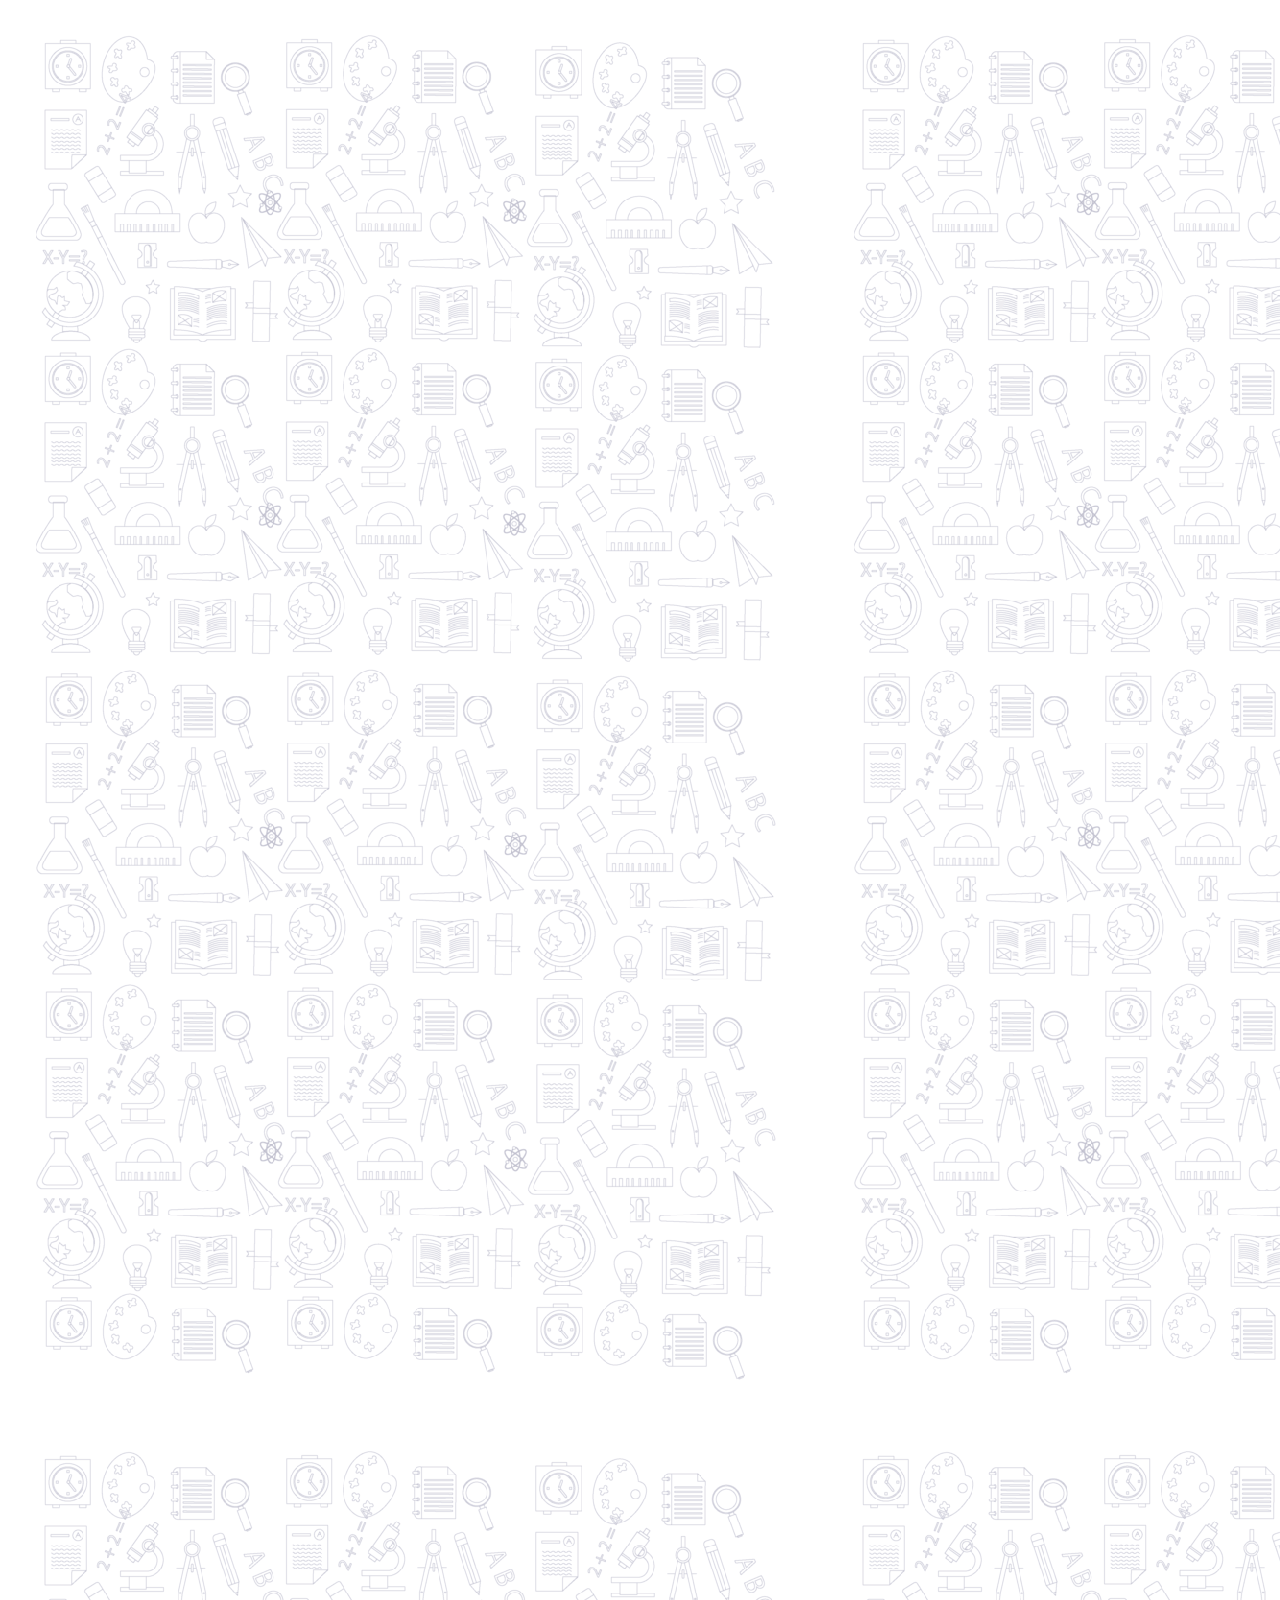
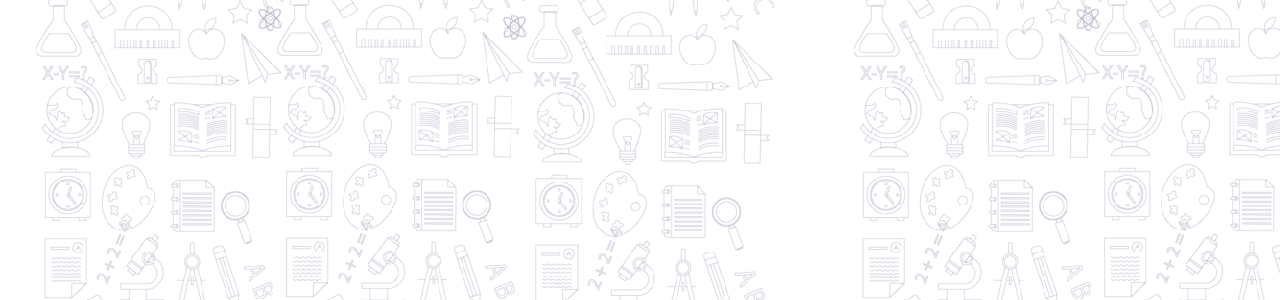
==== about.html @ bd2f70b5 "Initial commit." ====
<!DOCTYPE html>
<html>
  <head>
    <meta charset="utf-8">
    
    <meta name="apple-mobile-web-app-capable" content="yes" />
    <meta name="viewport" content="width=device-width, initial-scale=1, maximum-scale=1.0, user-scalable=no">
    <meta name="format-detection" content="telephone=no" />
           
        <link rel="shortcut icon" href="favicon.ico"/> 
            <link href="css/bootstrap.min.css" rel="stylesheet" type="text/css"/>
            <link href="css/font.css" rel="stylesheet" /> 
            <link rel="stylesheet" href="http://maxcdn.bootstrapcdn.com/font-awesome/4.3.0/css/font-awesome.min.css"> 
            <link href="css/animsition.min.css" rel="stylesheet"/>
	        <link href="css/magnific-popup.css" rel="stylesheet"/>         
            <link href="css/style.css" rel="stylesheet" type="text/css"/>     
      <title>Lions Club School</title>
  </head>
<body class="animsition" style="background-image: url('LIONSCHOOLWEBSITE.png')">
	<header>
	  <div class="container">
		  <div class="logo">
			 <a href="index.html">
				<img id='logo' src="LIONS-SHCOOL-LOGO.png" style="width:200px"/>
			 </a>
		  </div>
		  <div class="nav-menu-icon">
		     <a href="#"><i></i></a>
		  </div>
		  <nav class="menu">
		    <ul class="menu-ul">
				<li><a href="#">Home<!-- <span class="fa fa-angle-down"></span> --></a>
	                <!-- <ul class="dropmenu">
                        <li><a href="index.html" class="animsition-link">ShowCase</a></li>
                        <li><a href="index_slider.html" class="animsition-link">Slider</a></li>
                        <li><a href="index_video.html" class="animsition-link">Video</a></li> 
                        <li><a href="index_scroll.html" class="animsition-link">Ultra Minimal</a></li>
                        <li><a href="index_onepage.html" class="animsition-link">OnePage</a></li>	
	                </ul> -->
	            </li>
	            <li><a href="about.html">ABOUT US<!-- <span class="fa fa-angle-down"></span> --></a>
				    <!-- <ul class="dropmenu">
				    	<li><a href="shop_left_filter.html" class="animsition-link">List</a></li>
				    	<li><a href="shop_detail.html" class="animsition-link">details</a></li>
				    </ul> -->
				</li>
				<li><a href="events.html">CAMPUS<!-- <span class="fa fa-angle-down"></span> --></a>
				    <!-- <ul class="dropmenu">
				    	<li><a href="#" class="submenu">boxed with gutter<span class="fa fa-angle-down"></span></a>
				    	    <ul>
				    	    	<li><a href="portfolio_mas_gutter_col2.html" class="animsition-link">2 columns</a></li>
				    	    	<li><a href="portfolio_mas_gutter_col3.html" class="animsition-link">3 columns</a></li>
				    	    	<li><a href="portfolio_mas_gutter_col4.html" class="animsition-link">4 columns</a></li>
				    	    	<li><a href="portfolio_filter.html" class="animsition-link">filter</a></li>
				    	    </ul>
				    	</li>
				    	<li><a href="#" class="submenu">boxed without gutter<span class="fa fa-angle-down"></span></a>
				    	    <ul>
				    	    	<li><a href="portfolio_mas_nogutter_col2.html" class="animsition-link">2 columns</a></li>
				    	    	<li><a href="portfolio_mas_nogutter_col3.html" class="animsition-link">3 columns</a></li>
				    	    	<li><a href="portfolio_mas_nogutter_col4.html" class="animsition-link">4 columns</a></li>
				    	    </ul>
				    	</li>
				    	<li><a href="#" class="submenu">detail<span class="fa fa-angle-down"></span></a>
				    	    <ul>
				    	    	<li><a href="portfolio_detail2.html" class="animsition-link">Detail 1</a></li>
				    	    	<li><a href="portfolio_detail3.html" class="animsition-link">Detail 2</a></li>
				    	    	<li><a href="portfolio_detail4.html" class="animsition-link">Detail 3</a></li>
				    	    </ul>
				    	</li>
				    </ul> -->
				</li>
				<li><a href="gallery.html">GALLERY<!-- <span class="fa fa-angle-down"></span> --></a>
	                <!-- <ul class="dropmenu">
                        <li><a href="about2.html" class="animsition-link">About Us</a></li>
                        <li><a href="faq3.html" class="animsition-link">FAQ</a></li>
                        <li><a href="team_2.html" class="animsition-link">Team</a></li> 
                        <li><a href="price.html" class="animsition-link">Price</a></li>
                        <li><a href="contact.html" class="animsition-link">Contact Us</a></li>	
	                </ul> -->
	            </li>
	            <li><a href="contact.html">CONTACT US<!-- <span class="fa fa-angle-down"></span> --></a>
				    <!-- <ul class="dropmenu">
				    	<li><a href="blog_boxed_masonry_3cols.html" class="animsition-link">List</a></li>
				    	<li><a href="blog_detail.html" class="animsition-link">Details</a></li>
				    </ul> -->
				</li>
		    </ul>
		  </nav> 
		</div>   
	</header>
   
    <div class="main-wrapp start-line time-line"> 
       <div class="container">
           <div class="padd-80">
				<div class="row">
					 <div class="col-md-12">
					   <div class="second-heading">
						<div class="about-leyer-title"></div>
							<div class="clip">
								<!-- <div class="bg bg-bg-chrome" style="background-image:url(img/about_image_2.jpg)"> -->
								<div class="bg bg-bg-chrome">
								</div>
							</div>
							<div class="vertical-align">
								<div class="second-heading-txt">
								   <h2 class="about-h2-title">ABOUT</h2>
									 <div class="separ"></div>
								</div> 
							</div>
					   </div> 
					 </div>  
				</div>
           </div>
       	   <div class="padd-80">
        	  <div class="row">
        		<div class="col-md-4 col-sm-12">
       		      <div class="about-item">
        		    <h4 class="about-h4">Heading 1</h4>
        		      <p>We are NRGthemes and we build awesome WordPress Themes. We provide professionally designed themes to help your WordPress powered site standout in the crowd.</p>
                  </div>
        		</div>
        		<div class="col-md-4 col-sm-12">
       		     <div class="about-item">
        		   <h4 class="about-h4">WHAT WE DO</h4>
        			 <p>Lorem ipsum dolor sit amet, consectetur adipisicing elit. Possimus quibusdam eius, asperiores tenetur sit iure reprehenderit, similique hic in quaerat sint!</p>
				 </div>
        		</div>
        		<div class="col-md-4 col-sm-12">
       		       <div class="skill">
        		      <div class="skill-block">
						  <span>Creativity</span>
							<div class="skill-line">
								<div data-width-pb="65%"><h5 class="timer" data-to="95" data-speed="2000">0</h5></div>
							</div>
					  </div>
					  <div class="skill-block">
						  <span>skill 2</span>
							<div class="skill-line">
								<div data-width-pb="80%"><h5 class="timer" data-to="100" data-speed="2000">0</h5></div>
							</div>
					  </div>
					  <div class="skill-block">
						  <span>Skill Development</span>
							<div class="skill-line">
								<div data-width-pb="74%"><h5 class="timer" data-to="95" data-speed="2000">0</h5></div>
							</div>
					  </div>
					  <div class="skill-block">
						  <span>skill 4</span>
							<div class="skill-line">
								<div data-width-pb="85%"><h5 class="timer" data-to="95" data-speed="2000">0</h5></div>
							</div>
					  </div>
					</div>   
				 </div>
        	 </div>
		   </div>	
   
           <div class="padd-80">
             <div class="row">
            	<div class="col-md-12">
            		<div class="subtitle">
						<h3 class="about-h3">OUR TEAM</h3>
						  <p>Libero dolorem ad, sint mollitia delectus. Ipsa ad eum nisi!</p>
					</div>
            	</div>
             </div>
             <div class="row">
            	<div class="col-lg-4 col-lg-offset-0 col-md-4 col-md-offset-0 col-sm-6 col-sm-offset-3 col-xs-12">
            		<div class="team-block">
            			<img src="img/team_1.jpg" alt="">
            			  <div class="later-team">
            			  	 <h4 class="about-h4">Person</h4>
            			  	   <h6 class="about-h6">CEO - Webdesign</h6>
           			  	        <div class="hiden-text">
            			  	      <p>Lorem ipsum dolor sit amet, consectetur adipisicing elit. Ducimus accusantium, temporibus distinctio commodi harum</p>   
									 <div class="team-share">
										<a href="#" class="fa fa-facebook"></a>
										<a href="#" class="fa fa-twitter"></a>
										<a href="#" class="fa fa-pinterest"></a>
									 </div>
           			            </div>
            			  </div>
            		</div>
            	</div>
            	<div class="col-lg-4 col-lg-offset-0 col-md-4 col-md-offset-0 col-sm-6 col-sm-offset-3 col-xs-12">
            		<div class="team-block">
            			<img src="img/team_2.jpg" alt="">
            			  <div class="later-team">
            			  	 <h4 class="about-h4">Person</h4>
            			  	   <h6 class="about-h6">CEO - Webdesign</h6>
           			  	         <div class="hiden-text">
            			  	       <p>Lorem ipsum dolor sit amet, consectetur adipisicing elit. Ducimus accusantium, temporibus distinctio commodi harum</p>   
									 <div class="team-share">
										<a href="#" class="fa fa-facebook"></a>
										<a href="#" class="fa fa-twitter"></a>
										<a href="#" class="fa fa-pinterest"></a>
									 </div>
							      </div>
            			  </div>
            		</div>
            	</div>
            	<div class="col-lg-4 col-lg-offset-0 col-md-4 col-md-offset-0 col-sm-6 col-sm-offset-3 col-xs-12">
            		<div class="team-block">
            			<img src="img/team_3.jpg" alt="">
            			  <div class="later-team">
            			  	 <h4 class="about-h4">Person/h4>
            			  	   <h6 class="about-h6">CEO - Webdesign</h6>
           			  	        <div class="hiden-text">
            			  	     <p>Lorem ipsum dolor sit amet, consectetur adipisicing elit. Ducimus accusantium, temporibus distinctio commodi harum</p>   
									 <div class="team-share">
										<a href="#" class="fa fa-facebook"></a>
										<a href="#" class="fa fa-twitter"></a>
										<a href="#" class="fa fa-pinterest"></a>
									 </div>
							     </div>
            			  </div>
            		</div>
            	</div>
             </div>
		   </div>
            
           <div class="padd-80">  
              <div class="row">
            	<div class="col-md-12">
            		<div class="subtitle">
						<h3 class="about-h3">OUR SERVICES</h3>
						  <p>Consectetur adipisicing elit. Autem asperiores rerum alias.</p>
					</div>
            	</div>
              </div>
              <div class="row">
            	<div class="col-md-3 col-sm-6 col-xs-12">
            		<div class="servis-block">
            			<img src="img/serv_icon_1.png" alt="">
            			  <h4 class="about-h4">Highlevel CL Tutoring</h4>
            			    <p>Expedita nam natus non dolorem repellendus accusantium similique fugiat earum</p>
            		</div>
            	</div>
            	<div class="col-md-3 col-sm-6 col-xs-12">
            		<div class="servis-block">
            			<img src="img/serv_icon_2.png" alt="">
            			  <h4 class="about-h4">using Advanced Technology</h4>
            			    <p>Expedita nam natus non dolorem repellendus accusantium similique fugiat earum</p>
            		</div>
            	</div>
            	<div class="col-md-3 col-sm-6 col-xs-12">
            		<div class="servis-block">
            			<img src="img/serv_icon_3.png" alt="">
            			  <h4 class="about-h4">Digital Education</h4>
            			    <p>Expedita nam natus non dolorem repellendus accusantium similique fugiat earum</p>
            		</div>
            	</div>
            	<div class="col-md-3 col-sm-6 col-xs-12">
            		<div class="servis-block">
            			<img src="img/serv_icon_4.png" alt="">
            			  <h4 class="about-h4">One Step Away For Service</h4>
            			    <p>Expedita nam natus non dolorem repellendus accusantium similique fugiat earum</p>
            		</div>
            	</div>
              </div>
		   </div>   

       </div> 
	</div>       
	        
	<footer class="footer-about">
		<div class="copyright">
			<span>&copy; 2018 <b>Lions Club School - Raichur</b> All right reserved.<br>
				Developed and maintained by <a href="http://www.marronleaf.com/">Marronleaf</a></span>
		</div>	
	</footer>
    
<script src="js/jquery-2.1.3.min.js"></script>
<script src="js/bootstrap.min.js"></script>
<script src="js/isotope.pkgd.min.js"></script>
<script src="js/jquery.countTo.js"></script>
<script src="js/jquery.animsition.min.js"></script>
<script src="js/jquery.magnific-popup.min.js"></script>
<script src="js/idangerous.swiper.min.js"></script>
<script src="js/all.js"></script>
</body>
</html>
---- css/font.css ----
@font-face {
	font-family: 'et-line';
	src:url('../font/et-line.eot');
	src:url('../font/et-line.eot?#iefix') format('embedded-opentype'),
		url('../font/et-line.woff') format('woff'),
		url('../font/et-line.ttf') format('truetype'),
		url('../font/et-line.svg#et-line') format('svg');
	font-weight: normal;
	font-style: normal;
}

/* Use the following CSS code if you want to use data attributes for inserting your icons */
[data-icon]:before {
	font-family: 'et-line';
	content: attr(data-icon);
	speak: none;
	font-weight: normal;
	font-variant: normal;
	text-transform: none;
	line-height: 1;
	-webkit-font-smoothing: antialiased;
	-moz-osx-font-smoothing: grayscale;
	display:inline-block;
}

/* Use the following CSS code if you want to have a class per icon */
/*
Instead of a list of all class selectors,
you can use the generic selector below, but it's slower:
[class*="icon-"] {
*/
.icon-mobile, .icon-laptop, .icon-desktop, .icon-tablet, .icon-phone, .icon-document, .icon-documents, .icon-search, .icon-clipboard, .icon-newspaper, .icon-notebook, .icon-book-open, .icon-browser, .icon-calendar, .icon-presentation, .icon-picture, .icon-pictures, .icon-video, .icon-camera, .icon-printer, .icon-toolbox, .icon-briefcase, .icon-wallet, .icon-gift, .icon-bargraph, .icon-grid, .icon-expand, .icon-focus, .icon-edit, .icon-adjustments, .icon-ribbon, .icon-hourglass, .icon-lock, .icon-megaphone, .icon-shield, .icon-trophy, .icon-flag, .icon-map, .icon-puzzle, .icon-basket, .icon-envelope, .icon-streetsign, .icon-telescope, .icon-gears, .icon-key, .icon-paperclip, .icon-attachment, .icon-pricetags, .icon-lightbulb, .icon-layers, .icon-pencil, .icon-tools, .icon-tools-2, .icon-scissors, .icon-paintbrush, .icon-magnifying-glass, .icon-circle-compass, .icon-linegraph, .icon-mic, .icon-strategy, .icon-beaker, .icon-caution, .icon-recycle, .icon-anchor, .icon-profile-male, .icon-profile-female, .icon-bike, .icon-wine, .icon-hotairballoon, .icon-globe, .icon-genius, .icon-map-pin, .icon-dial, .icon-chat, .icon-heart, .icon-cloud, .icon-upload, .icon-download, .icon-target, .icon-hazardous, .icon-piechart, .icon-speedometer, .icon-global, .icon-compass, .icon-lifesaver, .icon-clock, .icon-aperture, .icon-quote, .icon-scope, .icon-alarmclock, .icon-refresh, .icon-happy, .icon-sad, .icon-facebook, .icon-twitter, .icon-googleplus, .icon-rss, .icon-tumblr, .icon-linkedin, .icon-dribbble {
	font-family: 'et-line';
	speak: none;
	font-style: normal;
	font-weight: normal;
	font-variant: normal;
	text-transform: none;
	line-height: 1;
	-webkit-font-smoothing: antialiased;
	-moz-osx-font-smoothing: grayscale;
	display:inline-block;
}
.icon-mobile:before {
	content: "\e000";
}
.icon-laptop:before {
	content: "\e001";
}
.icon-desktop:before {
	content: "\e002";
}
.icon-tablet:before {
	content: "\e003";
}
.icon-phone:before {
	content: "\e004";
}
.icon-document:before {
	content: "\e005";
}
.icon-documents:before {
	content: "\e006";
}
.icon-search:before {
	content: "\e007";
}
.icon-clipboard:before {
	content: "\e008";
}
.icon-newspaper:before {
	content: "\e009";
}
.icon-notebook:before {
	content: "\e00a";
}
.icon-book-open:before {
	content: "\e00b";
}
.icon-browser:before {
	content: "\e00c";
}
.icon-calendar:before {
	content: "\e00d";
}
.icon-presentation:before {
	content: "\e00e";
}
.icon-picture:before {
	content: "\e00f";
}
.icon-pictures:before {
	content: "\e010";
}
.icon-video:before {
	content: "\e011";
}
.icon-camera:before {
	content: "\e012";
}
.icon-printer:before {
	content: "\e013";
}
.icon-toolbox:before {
	content: "\e014";
}
.icon-briefcase:before {
	content: "\e015";
}
.icon-wallet:before {
	content: "\e016";
}
.icon-gift:before {
	content: "\e017";
}
.icon-bargraph:before {
	content: "\e018";
}
.icon-grid:before {
	content: "\e019";
}
.icon-expand:before {
	content: "\e01a";
}
.icon-focus:before {
	content: "\e01b";
}
.icon-edit:before {
	content: "\e01c";
}
.icon-adjustments:before {
	content: "\e01d";
}
.icon-ribbon:before {
	content: "\e01e";
}
.icon-hourglass:before {
	content: "\e01f";
}
.icon-lock:before {
	content: "\e020";
}
.icon-megaphone:before {
	content: "\e021";
}
.icon-shield:before {
	content: "\e022";
}
.icon-trophy:before {
	content: "\e023";
}
.icon-flag:before {
	content: "\e024";
}
.icon-map:before {
	content: "\e025";
}
.icon-puzzle:before {
	content: "\e026";
}
.icon-basket:before {
	content: "\e027";
}
.icon-envelope:before {
	content: "\e028";
}
.icon-streetsign:before {
	content: "\e029";
}
.icon-telescope:before {
	content: "\e02a";
}
.icon-gears:before {
	content: "\e02b";
}
.icon-key:before {
	content: "\e02c";
}
.icon-paperclip:before {
	content: "\e02d";
}
.icon-attachment:before {
	content: "\e02e";
}
.icon-pricetags:before {
	content: "\e02f";
}
.icon-lightbulb:before {
	content: "\e030";
}
.icon-layers:before {
	content: "\e031";
}
.icon-pencil:before {
	content: "\e032";
}
.icon-tools:before {
	content: "\e033";
}
.icon-tools-2:before {
	content: "\e034";
}
.icon-scissors:before {
	content: "\e035";
}
.icon-paintbrush:before {
	content: "\e036";
}
.icon-magnifying-glass:before {
	content: "\e037";
}
.icon-circle-compass:before {
	content: "\e038";
}
.icon-linegraph:before {
	content: "\e039";
}
.icon-mic:before {
	content: "\e03a";
}
.icon-strategy:before {
	content: "\e03b";
}
.icon-beaker:before {
	content: "\e03c";
}
.icon-caution:before {
	content: "\e03d";
}
.icon-recycle:before {
	content: "\e03e";
}
.icon-anchor:before {
	content: "\e03f";
}
.icon-profile-male:before {
	content: "\e040";
}
.icon-profile-female:before {
	content: "\e041";
}
.icon-bike:before {
	content: "\e042";
}
.icon-wine:before {
	content: "\e043";
}
.icon-hotairballoon:before {
	content: "\e044";
}
.icon-globe:before {
	content: "\e045";
}
.icon-genius:before {
	content: "\e046";
}
.icon-map-pin:before {
	content: "\e047";
}
.icon-dial:before {
	content: "\e048";
}
.icon-chat:before {
	content: "\e049";
}
.icon-heart:before {
	content: "\e04a";
}
.icon-cloud:before {
	content: "\e04b";
}
.icon-upload:before {
	content: "\e04c";
}
.icon-download:before {
	content: "\e04d";
}
.icon-target:before {
	content: "\e04e";
}
.icon-hazardous:before {
	content: "\e04f";
}
.icon-piechart:before {
	content: "\e050";
}
.icon-speedometer:before {
	content: "\e051";
}
.icon-global:before {
	content: "\e052";
}
.icon-compass:before {
	content: "\e053";
}
.icon-lifesaver:before {
	content: "\e054";
}
.icon-clock:before {
	content: "\e055";
}
.icon-aperture:before {
	content: "\e056";
}
.icon-quote:before {
	content: "\e057";
}
.icon-scope:before {
	content: "\e058";
}
.icon-alarmclock:before {
	content: "\e059";
}
.icon-refresh:before {
	content: "\e05a";
}
.icon-happy:before {
	content: "\e05b";
}
.icon-sad:before {
	content: "\e05c";
}
.icon-facebook:before {
	content: "\e05d";
}
.icon-twitter:before {
	content: "\e05e";
}
.icon-googleplus:before {
	content: "\e05f";
}
.icon-rss:before {
	content: "\e060";
}
.icon-tumblr:before {
	content: "\e061";
}
.icon-linkedin:before {
	content: "\e062";
}
.icon-dribbble:before {
	content: "\e063";
}
---- css/style.css ----
/*STYLE.CSS*/
/*-------------------------------------------------------------------------------------------------------------------------------*/
/*This is main CSS file that contains custom style rules used in this template*/
/*-------------------------------------------------------------------------------------------------------------------------------*/
/* Template Name: Acerola.*/
/* Version: 1.0 Initial Release*/
/* Build Date: 10-07-2015*/
/* Author: Unbranded.*/
/* Website: http://moonart.net.ua/
/* Copyright: (C) 2015 */
/*-------------------------------------------------------------------------------------------------------------------------------*/
/*--------------------------------------------------------*/
/* TABLE OF CONTENTS: */
/*--------------------------------------------------------*/
/* 01 - LAYOUT INITIALIZATION & COLOR PRESETS */
/* 02 - HOME */
/* 03 - ABOUT */
/* 04 - BLOG */
/* 05 - SHOP */
/* 06 - ELEMENTS */
/* 07 - SHOP DETAIL */
/* 08 - PORTFOLIO */
/* 09 - PORTFOLIO DETAIL */
/*-------------------------------------------------------------------------------------------------------------------------------*/

/*-------------------------------------------------------------------------------------------------------------------------------*/
/* 01 - LAYOUT INITIALIZATION & COLOR PRESETS */
/*-------------------------------------------------------------------------------------------------------------------------------*/

@import url(http://fonts.googleapis.com/css?family=Roboto+Slab:400,100,300,700);

/* Custom Fonts */

@font-face {
  font-family: 'WeblySleekSL';
  src: url('../font/WeblySleek_UI/weblysleekuisl.ttf') format('truetype'); /* Chrome 4+, Firefox 3.5, Opera 10+, Safari 3—5 */
} 

@font-face {
  font-family: 'WeblySleekSB';
  src: url('../font/WeblySleek_UI/weblysleekuisb.ttf') format('truetype'); /* Chrome 4+, Firefox 3.5, Opera 10+, Safari 3—5 */
}  

@font-face {
  font-family: 'Century';
  src: url('../font/CENTURY.TTF') format('truetype'); /* Chrome 4+, Firefox 3.5, Opera 10+, Safari 3—5 */
}  
 

body {margin:0px; padding:0px; font-size:100%; height:100%; width:100%; font-family: 'Roboto Slab', serif; color:#222; background-color: #fff; font-weight: 300; font-style: normal; backface-visibility: hidden;}
a {text-decoration:none; color: inherit; outline:none; transition: all 0.3s ease-in; -moz-transition: all 0.3s ease-in;-o-transition: all 0.3s ease-in;-webkit-transition: all 0.3s ease-in;-ms-transition: all 0.3s ease-in;}
a:hover {text-decoration: none;}
a img{border: 0px none;}
a:hover {outline: none;}
a:active {outline: none; text-decoration: none;}
a:focus {outline: none; outline-offset: 0px; text-decoration: none; color:inherit;}
.clear{clear:both; overflow:hidden; height:0px; font-size:0px;}
.clear_l{clear:both;}
ul {padding:0px; margin:0px; list-style:none;}
input:focus, select:focus, textarea:focus, button:focus{outline:none; box-shadow:none;}
::-webkit-input-placeholder {color:#999; opacity: 1;}
::-moz-placeholder          {color:#999; opacity: 1;}
:-moz-placeholder           {color:#999; opacity: 1;}
:-ms-input-placeholder      {color:#999; opacity: 1;}
h1, h2, h3, h4, h5, h6, p{margin:0px; padding:0px;}
article, section, footer, header, figure, aside, hgroup, nav{display:block;}
header,nav,article,footer,section,aside,figure,figcaption{display:block}
button {outline: none; border: none; box-shadow: none; background: none;}
input, textarea {-webkit-appearance: none; border-radius: 0px;}

/*------------------------------------------------------*/
/*----------------------BACKGROUND----------------------*/

.bg {position:absolute; left:0px; top:0px; width:100%; height:100%; overflow:hidden;}
.bg img{position:absolute; top: 0px; width: 100%; height: 100%;}
.bg video{position:absolute;}
.bg-bg {background-position: 50% 0px; background-repeat: no-repeat;-webkit-background-size: cover;-moz-background-size: cover; -o-background-size: cover; background-size: cover; }
.bg-bg-bag {background-attachment: scroll;background-origin: initial;background-clip: initial;background-size: cover;background-repeat:no-repeat;background-position:50% 0;position:relative;}
.bg-bg-chrome{background-position: 50% 50%; background-repeat: no-repeat; background-attachment: scroll; -webkit-background-size: cover;-moz-background-size: cover; -o-background-size: cover;-ms-background-size: cover; background-size: cover; position:fixed;}
.bg-bg-chrome.act{position: absolute;}
.clip{clip: rect(auto, auto, auto, auto); height: 100%; position: absolute; width: 100%;}

.full-width {position:relative; float:left; width:100%;}
.full-height {height:100vmin; position:relative; float:left; width: 100%;}
.vertical-center {-webkit-transform: translateY(-50%); -moz-transform: translateY(-50%); -o-transform: translateY(-50%); -ms-transform: translateY(-50%); transform: translateY(-50%); top: 50%;}
.vertical-align {-webkit-transform: translateY(-50%); -moz-transform: translateY(-50%); -o-transform: translateY(-50%); -ms-transform: translateY(-50%); transform: translateY(-50%); top:50%; position: absolute; width: 100%; left: 0px;}
.center_img {position: absolute;}
.swiper-container{margin:0 auto; height: 100%; width: 100%; position:relative;-webkit-backface-visibility:hidden;-moz-backface-visibility:hidden;-ms-backface-visibility:hidden;-o-backface-visibility:hidden;backface-visibility:hidden; overflow: hidden;}.swiper-wrapper{position:relative;width:100%; -webkit-transition-property:-webkit-transform,left,top;-webkit-transition-duration:0s;-webkit-transform:translate3d(0px,0,0);-webkit-transition-timing-function:ease;-moz-transition-property:-moz-transform,left,top;-moz-transition-duration:0s;-moz-transform:translate3d(0px,0,0);-moz-transition-timing-function:ease;-o-transition-property:-o-transform,left,top;-o-transition-duration:0s;-o-transform:translate3d(0px,0,0);-o-transition-timing-function:ease;-o-transform:translate(0px,0px);-ms-transition-property:-ms-transform,left,top;-ms-transition-duration:0s;-ms-transform:translate3d(0px,0,0);-ms-transition-timing-function:ease;transition-property:transform,left,top;transition-duration:0s;transform:translate3d(0px,0,0);transition-timing-function:ease;}.swiper-free-mode>.swiper-wrapper{-webkit-transition-timing-function:ease-out;-moz-transition-timing-function:ease-out;-ms-transition-timing-function:ease-out;-o-transition-timing-function:ease-out;transition-timing-function:ease-out;margin:0 auto;}.swiper-wp8-horizontal{-ms-touch-action:pan-y;}.swiper-wp8-vertical{-ms-touch-action:pan-x;}
.swiper-slide{position:relative; float: left;}

h1 {font-size: 48px; font-weight: 300; line-height: 50px; text-transform: uppercase; letter-spacing: 5px;}
h2 {font-size: 36px; line-height: 42px; font-weight: 400; text-transform: uppercase; letter-spacing: 5px;}
h3 {font-size: 20px; line-height: 28px; font-weight: 700; text-transform: uppercase;}
h4 { font-size: 18px; line-height: 22px; font-weight: 700; text-transform: uppercase;}
h5 {font-size: 14px; line-height: 22px; font-weight: 300; text-transform: uppercase;}
h6 {font-size: 13px; line-height: 16px; font-weight: 300; text-transform: uppercase;}
p {line-height: 26px; color: #666; font-weight: 200; font-size: 17px;}
ul {position: relative; float: left;}
ul li {font-size: 16px; line-height: 32px; font-weight: 300;}
ol li {font-size: 16px; line-height: 32px; font-weight: 300; list-style-position: outside;}
.marker-list li {list-style: square; list-style-position: inside;}
ul li a:hover {text-decoration: none;}
input {font-size: 14px; border: none; background: none;transition: all 0.35s ease-out; -moz-transition: all 0.35s ease-out;-o-transition: all 0.35s ease-out;-webkit-transition: all 0.35s ease-out;-ms-transition: all 0.35s ease-out;}
textarea {font-size: 13px; line-height: 26px; border: none; border-bottom: 1px solid #ccc; color: #aaa;text-transform: uppercase; padding-left: 5px; padding-bottom: 10px; background: none;}
iframe {border: none;}
q {font-size: 18px; line-height: 26px; color: #000; font-style: italic; font-weight: 300;}
i { font-size: 18px;}
.text-left {text-align: left;}
.text-right {text-align: right;}
.text-center {text-align: center;}
.bg-white {background: #fff;}
.bg-grey-light {background: #FAFAFA;}
.bg-dark {background: #000;}
.bold {font-weight: 700;}
.medium {font-weight: 600;}
.ex-bold {font-weight: 800;}
.fl {position: relative; float: left;}
.fr {position: relative; float: right;}

/*---header---*/

header {/*position: fixed;*/ left: 0px; top: 0px; height: 130px; width: 100%; text-align: center; z-index: 5060; transition:all .2s ease-out;-webkit-transition:all .2s ease-out;-moz-transition:all .2s ease-out;-ms-transition:all .2s ease-out;}
header.fix {background:#fff; height: 75px;}
nav {position: absolute; right: 50%; top: 0px; padding-top: 90px; transform: translateX(50%);-webkit-transform: translateX(50%);-moz-transform: translateX(50%);-ms-transform: translateX(50%); transition:all .2s ease-out;-webkit-transition:all .2s ease-out;-moz-transition:all .2s ease-out;-ms-transition:all .2s ease-out;} 
nav > ul > li {position: relative; float: left; margin: 0px 21px; font-size: 14px; font-weight: 400; line-height: 16px; text-transform: uppercase;}
/*nav ul li a {color: #1a1a1a;letter-spacing: 3px; font-weight: 700;} Original */
nav ul li a {color: #e22627;letter-spacing: 3px; font-weight: 700;}
/*nav ul li a:hover {color: #999;}*/
nav ul li a:hover {color: #008643;/*border-bottom:2px solid #fad028;*/} 
nav > ul > li.active > a {color: #000; font-weight: 500;}
nav > ul > li.active > span {color: #000; transform: rotateX(-180deg);-webkit-transform: rotateX(-180deg);-moz-transform: rotateX(-180deg);-ms-transform: rotateX(-180deg);}
nav > ul > li > a > span {padding-left: 10px;transition:all .2s ease-out;-webkit-transition:all .2s ease-out;-moz-transition:all .2s ease-out;-ms-transition:all .2s ease-out;}
nav > ul > li > a > .fa {display: none;}
nav ul > li ul {opacity: 0; position: absolute; top: 27px; background: #fff; visibility: hidden; left: 0; display: block; min-width: 230px;  transition:all .2s ease-out;-webkit-transition:all .2s ease-out;-moz-transition:all .2s ease-out;-ms-transition:all .2s ease-out; border: 1px solid #f5f5f5;}
.menu ul > li > ul > li span {position: absolute; right: 12px; top: 7px; line-height: 15px; color: #1f1f1f; transform: rotate(-90deg);-webkit-transform: rotate(-90deg);-moz-transform: rotate(-90deg);-ms-transform: rotate(-90deg);}
.dropmenu:before {content: "";display: block;position: absolute;width: 10px;height: 10px;background-color: #fff;border: 1px solid #ebebeb; border-bottom: 0;border-right: 0;transform: rotate(45deg);-webkit-transform: rotate(45deg);-moz-transform: rotate(45deg);-ms-transform: rotate(45deg);left: 10px;top: -5px;}
.menu ul > li:hover .dropmenu {opacity: 1; visibility: visible;}
.menu ul > li > ul > li > ul {opacity: 0; visibility: hidden; position: absolute; left: 100%; max-width: 150px; background: #fff; top: 0px;}
.menu ul > li > ul > li {position: relative;}
.menu ul > li > ul > li:last-child{border-bottom: 0px none;}
.menu ul > li > ul > li:hover ul {opacity: 1; visibility: visible;}
.menu ul li > ul li a {display: block; clear: both; padding: 8px 7px; position: relative; font-size: 10px; line-height: 14px; text-align: left; font-weight: 500; color: #1f1f1f; letter-spacing: 3px;}
.menu ul > li > ul > li > a:hover {background: #f5f5f5; color: #000;}
.logo {position: absolute;  display: block; z-index: 5; margin-top: 20px; left: 50%; transform: translateX(-50%);-webkit-transform: translateX(-50%);-moz-transform: translateX(-50%);-ms-transform: translateX(-50%); transition:all .2s ease-out;-webkit-transition:all .2s ease-out;-moz-transition:all .2s ease-out;-ms-transition:all .2s ease-out;}
.logo a { color: #000;font-size: 28px;line-height: 40px;text-align: center;font-weight: bold;text-transform: uppercase;letter-spacing: 5px;}
.animsition-overlay-slide {background: #fff; z-index: 6000;}
header.fix .logo {float: left; position: relative; left: 0px; transform: translateX(0%);-webkit-transform: translateX(0%);-moz-transform: translateX(0%);-ms-transform: translateX(0%);}
header.fix nav {transform: translateX(0%);-webkit-transform: translateX(0%);-moz-transform: translateX(0%);-ms-transform: translateX(0%); right: 0px; position: relative; float: right; padding-top: 30px;}

.second-heading {position: relative; width: 100%; padding: 0px 0px 40px; text-align: center; height: 200px;}
.second-heading-txt {position: relative; float: left; width: 100%; text-align: center;}
.second-heading-txt h2 {color: #fff; padding-bottom: 15px; font-weight: 700;}
.second-heading-txt .separ {position: relative; float: none; display: inline-block; width: 60px; height: 3px; background: #fff;}

/*---burger menu---*/

.nav-menu-icon {position: relative; float: right; width: 24px; height: 24px; z-index: 600; margin-right: 0px; margin-top: 30px; display: none; transition:all .2s ease-out;-webkit-transition:all .2s ease-out;-moz-transition:all .2s ease-out;-ms-transition:all .2s ease-out;}
.nav-menu-icon a {display: inline-block;width:24px;height:24px;cursor: pointer;text-decoration: none;}
.nav-menu-icon a i {position: relative;display: inline-block;width: 24px;height: 3px;color:#000;font:bold 14px/.4 Helvetica;text-transform: uppercase;text-indent:-55px;background: #000;transition:all .2s ease-out;-webkit-transition:all .2s ease-out;-moz-transition:all .2s ease-out;-ms-transition:all .2s ease-out;}
.nav-menu-icon a i:before, .nav-menu-icon a i:after {content:''; width: 24px;height: 3px;background: #262626;position: absolute;left:0;transition:all .2s ease-out;}
.nav-menu-icon a i:before {top: -7px;}
.nav-menu-icon a i:after {bottom: -7px;}
.nav-menu-icon a:hover i:before {top: -10px;}
.nav-menu-icon a:hover i:after {bottom: -10px;}
.nav-menu-icon a.active i {background: none;}
.nav-menu-icon a.active i:before {top:0;-webkit-transform: rotateZ(45deg);-moz-transform: rotateZ(45deg);-ms-transform: rotateZ(45deg);
-o-transform: rotateZ(45deg);transform: rotateZ(45deg);}
.nav-menu-icon a.active i:after {bottom:0;-webkit-transform: rotateZ(-45deg);-moz-transform: rotateZ(-45deg);-ms-transform: rotateZ(-45deg);
-o-transform: rotateZ(-45deg);transform: rotateZ(-45deg);}

/*---dropdown---*/

.drop-wrap {position: relative; float: left;}
.drop {position: absolute; display: block; height: 35px; left: 0px; top: 0px; min-width: 120px;}
.drop b {position:relative; float: left; width: 100%; height: 35px; padding-left: 10px; border: 1px solid #fff; font-size: 13px; cursor: pointer; text-transform: capitalize; font-weight: 300; padding-top: 8px;color: #999;}
.drop .drop-list {position: absolute; right: 16px;top: 3px;font-size: 16px;color:#999;}
.drop span {position:absolute; left:0px; top:-35px; width:100%; display: none; border: 1px solid #ebebeb; margin: 0px; z-index: 5;}
.drop-list.act {transform: rotate(180deg);-webkit-transform: rotate(180deg);-moz-transform: rotate(180deg);-ms-transform: rotate(180deg); z-index: 51; margin-top: 8px;}
.drop span a {color: #999; background: #fff; font-size: 13px; font-weight: 300; float: left; position: relative; width: 100%; height: 35px; text-decoration: none; text-align: left; line-height: 28px; padding: 3px 0 0 10px; transition:all 0.3s ease-in;-webkit-transition:all 0.3s ease-in;-moz-transition:all 0.3s ease-in;-o-transition:all 0.3s ease-in;-ms-transition:all 0.3s ease-in; z-index: 52; text-transform: capitalize;}
.drop span a:hover {background: #222; color:#fff;}

/*---footer---*/

footer {position: relative; text-align: center; float: left; width: 100%;}
.copyright {position: relative; float: left; width: 100%; padding-bottom: 20px; padding-top: 20px;}
.copyright span {font-size: 14px; text-transform: none; color: #999; font-weight: 300; line-height:20px;}
.copyright span b {font-weight: 700; color: #222;}
.copyright span a {font-weight: 700; color: #222; text-transform: uppercase;}

/*-------------------------------------------------------------------------------------------------------------------------------*/
/* 02 - HOME */
/*-------------------------------------------------------------------------------------------------------------------------------*/

.main-wrapp {position: relative; width: 100%; padding: 180px 0px 40px; overflow: hidden;}
.padd-80 {padding-bottom: 80px; position: relative; width: 100%;}
.padd-120 {padding-bottom: 120px;}
.padd-80:last-child {padding-bottom: 0px;}
.fillter-wrap {position: relative; width: 100%; text-align: center; padding: 0px 0px 40px;}
.fillter-wrap .but {text-transform: uppercase; font-size: 12px; color: #1a1a1a; font-weight: 300; margin: 0px 20px; background: none; letter-spacing: 3px;}
.fillter-wrap .but span {margin-top: -5px; font-size: 12px; color: #1a1a1a; position: relative; float: right; padding-left: 5px;}
.fillter-wrap .but.activbut {font-weight: 700;}
.fillter-wrap .but.activbut span {text-decoration: line-through;}
.izotope-container {position: relative; width: 100%;}
.home-izotope .grid-sizer {width: 25%;}
.item a:active {color: #000;}
.item a:focus {color: #000;}
.home-izotope .item {position: relative; float: left; width: 25%; padding: 0px 15px; margin-bottom: 30px;}
.item img {width: 100%; height: auto; backface-visibility: hidden; display: block;}
.home-izotope .item.w-50 {width: 50%;}
.layer {position: absolute; left: 0px; top: 0px; width: 100%; height: 100%; background: rgba(255,255,255,0.8); text-align: center; opacity: 0;-webkit-transition: all 320ms cubic-bezier(0.77, 0.155, 0.445, 1.32);-moz-transition: all 320ms cubic-bezier(0.77, 0.155, 0.445, 1.32);-o-transition: all 320ms cubic-bezier(0.77, 0.155, 0.445, 1.32);transition: all 320ms cubic-bezier(0.77, 0.155, 0.445, 1.32);}
.layer a {position: absolute; left: 0px; top: 0px; width: 100%; height: 100%; z-index: 1;}
.layer.bl_layer {background: rgba(0,0,0,0.8);}
.layer.bl_layer h4 {color: #fff;}
.layer.bl_layer h5 {color: #ebebeb;}
.layer h4 {padding-bottom: 5px; letter-spacing: 5px; margin-top: -25px;transition: all 0.35s ease-out; -moz-transition: all 0.35s ease-out;-o-transition: all 0.35s ease-out;-webkit-transition: all 0.35s ease-out;-ms-transition: all 0.35s ease-out;}
.layer h5 {margin-top: -55px;transition: all 0.35s ease-out; -moz-transition: all 0.35s ease-out;-o-transition: all 0.35s ease-out;-webkit-transition: all 0.35s ease-out;-ms-transition: all 0.35s ease-out;}
.item:hover .layer {opacity: 1;}
.item:hover .layer h5 {margin-top: 0px;}
.item:hover .layer h4 {margin-top: 0px;}

/*-------------------------------------------------------------------------------------------------------------------------------*/
/* 03 - ABOUT */
/*-------------------------------------------------------------------------------------------------------------------------------*/

.about-item {position: relative; width: 100%; padding-bottom: 40px;}
.skill {position: relative; width: 100%; margin-top: -10px;}
.about-item h4 {padding-bottom: 15px; font-size: 16px; font-weight: 700;}
.about-us h1 {padding-bottom: 10px;}
.about-us p {padding: 10px 0px 8px; color: #999;}
.team-block {position: relative; float: left; overflow: hidden; width: 100%;}
.team-block img {width: 100%; height: auto;}
.later-team {position: absolute; left: -100%; top: 0; width: 100%; height: 100%; background: rgba(255,255,255,0.9); z-index: 1; padding: 40px 35px; transition: all 0.35s ease-out; -moz-transition: all 0.35s ease-out;-o-transition: all 0.35s ease-out;-webkit-transition: all 0.35s ease-out;-ms-transition: all 0.35s ease-out;}
.later-team h4 {padding-bottom: 15px; font-weight: 700;}
.later-team h6 {font-weight: 300; color: #555; font-size: 14px;}
.later-team p {padding: 35px 0px 0px 0px;}
.team-share {padding-top: 30px;}
.team-share a {font-size: 22px; color: #555; margin: 0px 15px;}
.team-share a:first-child {margin-left: 0px;}
.hiden-text {opacity: 0; padding-top: 40px; -webkit-transition: all 350ms cubic-bezier(0.77, 0.155, 0.445, 1.32);-moz-transition: all 350ms cubic-bezier(0.77, 0.155, 0.445, 1.32);-o-transition: all 350ms cubic-bezier(0.77, 0.155, 0.445, 1.32);transition: all 350ms cubic-bezier(0.77, 0.155, 0.445, 1.32);}

.team-block:hover .hiden-text {opacity: 1; padding-top: 0px;}
.servis-block {position: relative; float: left; width: 100%; text-align: left; padding-bottom: 40px;}
.servis-block h4 {padding: 15px 0px 25px; font-weight: 700;} 
.subtitle {position: relative; width: 100%; text-align: left; padding-bottom: 30px;}
.subtitle h2 {padding-bottom: 10px;}
.subtitle h3 {padding-bottom: 10px; font-weight: 700;}
.subtitle h4 {padding-bottom: 15px;}
.subtitle p {padding-bottom: 20px;}

/*-------------------------------------------------------------------------------------------------------------------------------*/
/* 04 - BLOG */
/*-------------------------------------------------------------------------------------------------------------------------------*/

.blog-item img {width: 100%; height: auto;}
.top-bar {position: relative; width: 100%; padding: 20px 0px 0px; font-size: 13px; text-transform: uppercase; color: #999; font-weight: 300;}
.top-bar a {color: #999; margin-right: 15px;}
.top-bar a:hover {color: #000;}
.top-bar span {margin-right: 15px;}
.blog-item h4 a {padding-top: 20px; color: #222; display: block; font-weight: 700;}
.blog-item a:hover {color: #999;}
.blog-item p {color: #999; padding: 20px 0px 40px;}
.blog-item button {margin-top: 40px;}
.read-more {letter-spacing: 2px; text-transform: uppercase; color: #555; margin: 25px 0px 15px; font-size: 16px; position: relative; display: block; font-weight: 300;}
.read-more:hover {color: #000;}
.nav-bar {position: relative; width: 100%; text-align: center; padding: 40px 0px 20px;}
.nav-bar a span {position: relative; float: none; display: inline-block; margin: 0px 3px; background: #ebebeb; padding: 8px 14px; font-size: 14px; transition: all 0.35s ease-out; -moz-transition: all 0.35s ease-out;-o-transition: all 0.35s ease-out;-webkit-transition: all 0.35s ease-out;-ms-transition: all 0.35s ease-out;}
.nav-bar a span:hover {background: #222; color: #fff;}
.blog-item.blog-item-4 .top-bar {font-size: 12px;}
.blog-item.blog-item-4 h5 a {padding-bottom: 20px; color: #222; display: block;}
.blog-item.blog-item-4 h5 a:hover {color: #999;}
.blog-item.blog-item-4 p {font-size: 13px;}
.blog-item.blog-item-4 button {margin-top: 20px;}

.blog-small .top-bar a {font-size: 12px;}
.blog-small .top-bar span {font-size: 12px;}
.blog-small h4 {font-size: 16px; line-height: 20px;}
.blog-small p {font-size: 13px;}

.sidebar-block {position: relative; padding: 50px 0px; width: 100%; display: inline-block;}
.sidebar-block:first-child {padding-top: 0px;}
.sidebar-block h4 {padding-bottom: 35px;}
.serach-input {position: relative; width: 100%; border: 1px solid #222; height: 50px; padding: 0px 15px; color: #999;}
.serach-input input {position: relative; width: 80%; height: 50px; font-size: 16px; color: #999; text-transform: capitalize;}
.serach-input span {font-size: 30px; position: absolute; right: 15px; top: 10px;}
.sidebar-cat {position: relative; width: 100%;font-size: 14px; text-transform: uppercase; border: 1px solid #222;}
.sidebar-cat li {font-size: 14px; color: #222; width: 100%; padding-left: 15px; position: relative; padding: 10px 0px; border-bottom: 1px solid #222; cursor: pointer;transition: all 0.35s ease-out; -moz-transition: all 0.35s ease-out;-o-transition: all 0.35s ease-out;-webkit-transition: all 0.35s ease-out;-ms-transition: all 0.35s ease-out;}
.sidebar-cat span {position: relative; float: left; font-size: 14px; padding: 0px 15px; line-height: 33px;}
.sidebar-cat b {position: relative; float: right; font-size: 14px; padding-right: 15px; line-height: 30px;}
.sidebar-cat li:last-child {border-bottom: 0px none;}
.sidebar-cat li:hover {background: #222; color: #fff;}
.popular-block {position: relative; width: 100%; padding-bottom: 30px; display: inline-block;}
.popular-block p {font-size: 14px; line-height: 18px; color: #999; padding-bottom: 20px;}
.popular-block:last-child {padding-bottom: 0px;}
.pop-img {position: relative; float: left; width: 40%;}
.pop-img img {width: 100%; height: auto;}
.pop-text {position: relative; float: left; padding-left: 15px; width: 60%;}
.pop-text h5 {padding-bottom: 10px; font-size: 14px; line-height: 18px;}
.pop-text a:hover {color: #999;}
.pop-text span {font-size: 14px; font-weight: 500; color: #999;}
.tags-button {position: relative; width: 100%;}
.tags-button a {position: relative; float: left; padding: 8px 12px; font-size: 12px; text-transform: uppercase; color: #222; background: #ebebeb; margin: 0px 10px 15px 0px; transition: all 0.35s ease-out; -moz-transition: all 0.35s ease-out;-o-transition: all 0.35s ease-out;-webkit-transition: all 0.35s ease-out;-ms-transition: all 0.35s ease-out;}
.tags-button a:hover {background: #222; color: #fff;}
.sidebar-block .arrow-style-1 span {color: #fff;}
.sidebar-block .slide-prev {left: 15px;}
.sidebar-block .slide-next {right: 15px;}
.list-archive {position: relative; width: 100%; padding: 0px 20px; float: none; display: inline-block;}
.list-archive li {font-size: 12px; text-transform: uppercase; line-height: 24px;}
.list-archive li span {position: relative; float: right; color: #999;}
.sidebar-tabs.tpl-tabs {width: 100%;}
.sidebar-tabs.tpl-tabs li {width: 50%;}
.sidebar-tabs.tabs-style-1.nav-tabs>li>a { margin-right: 0px; font-size: 13px;}

.b-det-wrapp {position: relative; width: 100%; padding-bottom: 35px;}
.b-det-wrapp p {display: block; padding-bottom: 15px;}
.b-det-wrapp ul {padding-bottom: 15px; float: none;}
.b-det-wrapp img {width: 100%; height: auto;}
.det-tags {position: relative; width: 100%;float: left;}
.det-tags h4 {position: relative; float: left; padding-right: 20px; padding-top: 5px; font-weight: 700;}

.pad-80 {padding: 80px 0px;}
.comments {position: relative; width: 100%; float: left;}
.comments h3 {padding-bottom: 50px; font-weight: 700;}
.comm-block {width: 100%; position: relative; float: left; padding-bottom: 50px;}
.comm-txt {position: relative; float: left; padding-left: 110px; width: 100%;}
.comm-txt h5 {position: relative; float: left;}
.comm-txt p {position: relative; float: left; width: 100%; padding: 5px 0px; color: #999; font-size: 14px;}
.comm-txt a {position: relative; display: block; float: left;}
.date-post {position: relative; float: left; padding-left: 25px;}
.comm-txt h5 {line-height: 14px; font-weight: 400; color: #000; font-family: 'latoregular';}
.date-post span {position: relative; float: left; font-size: 14px; color: #999;}
.date-post h6 {position: relative; float: left; font-size: 13px; color: #999; padding-left: 10px; text-transform: capitalize;}
.comm-img {position: absolute; left: 0px; top: 0px;}
.comm-txt a {font-size: 12px; color: #000; text-transform: uppercase;}
.comm-txt a:hover {color: #999;}
.contact-form {position: relative; width: 100%; float: left;}
.contact-form h3 {padding-bottom: 50px; font-weight: 700;}
.popular-block.padd-80 {padding-bottom: 80px;}

/*-------------------------------------------------------------------------------------------------------------------------------*/
/* 05 - SHOP */
/*-------------------------------------------------------------------------------------------------------------------------------*/

.shop {position: relative; width: 100%; padding: 80px 0px 40px;}
.shop-bar {width: 100%; max-width: 1200px; display: block; position: relative; margin: 0 auto; padding-bottom: 100px; float: left;}
.shop-chose-wrap {position: relative; float: left; width: 20%;}
.shop-chose-wrap span {font-size: 14px; color: #000; font-weight: 700; position: relative; float: left; text-transform: uppercase; margin-right: 10px; line-height: 36px;}
.price-chose {position: relative; float: left;}
.price-chose .slider-handle {width: 12px; height: 12px; background: #222; opacity: 1;}
.price-chose .slider-selection {background-color: #999; border-radius: 2px; background-image: none; height: 3px;}
.price-chose .slider.slider-horizontal .slider-track {height: 3px; background: #999;}
.price-chose .slider.slider-horizontal .slider-selection {background: #222;}
.price-chose .tooltip-inner {background: #ebebeb; color: #222;}
.price-chose .tooltip.top .tooltip-arrow {border-top-color: #ebebeb;}
.shop-title {position: relative; width: 100%; padding-top: 25px; text-align: center; float: left;}
.shop-title h5 {text-transform: uppercase; padding-bottom: 10px; font-weight: 700;}
.shop-title a:hover {color: #999;}
.shop-title span {font-size: 16px; color: #999; margin: 0px 10px; position: relative; float: none; display: inline-block;}
.style-link-1 {text-decoration: line-through;} 
.card-button {border: 2px solid #999; padding: 10px 15px; text-transform: uppercase; font-size: 14px; text-align: center; color: #222; font-weight: 700;}
.card-button span {padding-right: 10px; transition: all 0.35s ease-out; -moz-transition: all 0.35s ease-out;-o-transition: all 0.35s ease-out;-webkit-transition: all 0.35s ease-out;-ms-transition: all 0.35s ease-out;}
.card-button:hover {background: #222; border: 2px solid #222; color: #fff;}
.card-button:hover span {color: #fff;}

.price-chose b {font-size: 13px; color: #999; font-weight: 300; padding: 0px 15px;}
.price-chose span {font-size: 14px; color: #000; font-weight: 700; position: relative; float: left; text-transform: uppercase; margin-right: 10px; line-height: 36px;}
.price-bar {position: relative; float: left; padding-top: 8px;}
.search {position: relative; float: right;}
.s-field {position: relative; float: left; width: 0; backface-visibility: hidden; opacity: 0; height: 35px; border: 1px solid #999; color: #999; padding: 0px 10px; transition:all 0.3s ease-in;-webkit-transition:all 0.3s ease-in;-moz-transition:all 0.3s ease-in;-o-transition:all 0.3s ease-in;-ms-transition:all 0.3s ease-in;}
.s-field.slide {width: 200px; opacity: 1;}
.s-icon {position: absolute; right: 0px; top: 1px; background: none; font-size: 20px; color: #222;}
.s-icon:hover {color: #999;}
.shop-item {position: relative; float: left; width: 100%;}
.shop-item img {width: 100%; height: auto;}

.wh-33 .item {width: 33.333%; padding: 0px 15px; margin-bottom: 30px; position: relative; float: left;}
.wh-33 .grid-sizer {width: 0%;}
.wh-50 .item {width: 50%; padding: 0px 15px; margin-bottom: 30px; position: relative; float: left;}
.wh-50 .grid-sizer {width: 50%;}

.layer-shop {position: absolute; left: 0px; top: 0px; width: 100%; height: 100%; background: rgba(255,255,255,0.9); text-align: center; opacity: 0; transform: scale(0); -webkit-transform: scale(0);-moz-transform: scale(0);-ms-transform: scale(0); -webkit-transition: all 350ms cubic-bezier(0.77, 0.155, 0.445, 1.32);-moz-transition: all 350ms cubic-bezier(0.77, 0.155, 0.445, 1.32);-o-transition: all 350ms cubic-bezier(0.77, 0.155, 0.445, 1.32);transition: all 350ms cubic-bezier(0.77, 0.155, 0.445, 1.32); z-index: 50;}
.layer-shop h4 {padding-bottom: 10px; font-weight: 600; letter-spacing: 1px;} 
.layer-shop h5 {padding-bottom: 20px;}
.layer-shop .line {position: relative; display: block; width: 30px; height: 2px; background: #222; margin: 0 auto;}
.layer-shop span {font-size: 18px; color: #222; position: relative; float: none; display: inline-block; padding-top: 25px;}
.shop-item:hover .layer-shop {opacity: 1; transform: scale(1); -webkit-transform: scale(1);-moz-transform: scale(1);-ms-transform: scale(1);}

.skill-block {position: relative; float: left; width: 100%; height: 20px; margin: 10px 0px;}
.skill-block span {position: relative; font-size: 14px; color:#808080; padding: 10px 30px 2px 0px; font-weight: 300; text-transform: uppercase; background: #fff; z-index: 1;}
.skill-block .skill-line {height: 5px; background: #999; position: relative; margin-top: 3px; width: 100%; border-radius: 5px;}
.skill-block .skill-line div {position: absolute; background: #222; width: 0%; height:5px; transition:all 2s ease-in-out 0.3s;-webkit-transition:all 2s ease-in-out 0.3s;-moz-transition:all 2s ease-in-out 0.3s;-o-transition:all 2s ease-in-out 0.3s;-ms-transition:all 2s ease-in-out 0.3s;}
.skill-block h5 {font-size: 14px;text-align: right; position: absolute;right: -15px;top: -25px; color: #222;font-weight: 300;}

/*-------------------------------------------------------------------------------------------------------------------------------*/
/* 06 - ELEMENTS */
/*-------------------------------------------------------------------------------------------------------------------------------*/

.accordion > dt {margin-bottom: 10px;font-size: 12px;font-weight: 400; font-family: 'latoregular';text-transform: uppercase;letter-spacing: 0.2em;}
.accordion > dt > a {display: block;position: relative;color: #777;text-decoration: none;padding: 14px 20px;border: 1px solid #e5e5e5;
  -webkit-transition: all 0.27s cubic-bezier(0.000, 0.000, 0.580, 1.000);
  -moz-transition: all 0.27s cubic-bezier(0.000, 0.000, 0.580, 1.000);
  -o-transition: all 0.27s cubic-bezier(0.000, 0.000, 0.580, 1.000);
  -ms-transition: all 0.27s cubic-bezier(0.000, 0.000, 0.580, 1.000);
  transition: all 0.27s cubic-bezier(0.000, 0.000, 0.580, 1.000);
}
.accordion > dd {margin-bottom: 10px;padding: 10px 20px 20px;font-size: 14px;line-height: 1.8;color: #777;}
accordion > dt > a:after {content: "\f107";width: 15px;height: 15px;margin-top: -8px;position: absolute;top: 50%;right: 10px;font-family: 'FontAwesome';speak: none;font-style: normal;font-weight: normal;font-variant: normal;text-transform: none;font-size: 15px;line-height: 15px;text-align: center;color: #999;-webkit-font-smoothing: antialiased;-webkit-transition: all 0.27s cubic-bezier(0.000, 0.000, 0.580, 1.000);-moz-transition: all 0.27s cubic-bezier(0.000, 0.000, 0.580, 1.000);-o-transition: all 0.27s cubic-bezier(0.000, 0.000, 0.580, 1.000);-ms-transition: all 0.27s cubic-bezier(0.000, 0.000, 0.580, 1.000);transition: all 0.27s cubic-bezier(0.000, 0.000, 0.580, 1.000);}

.toggle > dt {margin-bottom: 10px;font-size: 13px; font-weight: 400; font-family: 'latoregular';text-transform: uppercase;letter-spacing: 0.2em;}
.toggle > dt > a {display: block;position: relative;color: #777;text-decoration: none;padding: 14px 20px;border: 1px solid #e5e5e5;-webkit-transition: all 0.27s cubic-bezier(0.000, 0.000, 0.580, 1.000);-moz-transition: all 0.27s cubic-bezier(0.000, 0.000, 0.580, 1.000);-o-transition: all 0.27s cubic-bezier(0.000, 0.000, 0.580, 1.000);-ms-transition: all 0.27s cubic-bezier(0.000, 0.000, 0.580, 1.000);transition: all 0.27s cubic-bezier(0.000, 0.000, 0.580, 1.000);}
.toggle > dd {margin-bottom: 10px;padding: 10px 20px 20px;font-size: 14px;line-height: 1.8;color: #777;}

.skill-block.skill-style-2 .skill-line {height: 30px; background: #ebebeb;}
.skill-block.skill-style-2 span {position: absolute; background: none; color: #fff; padding: 7px 30px 2px 10px;}
.skill-block.skill-style-2 .skill-line div {height: 30px; background: #000;}
.skill-block.skill-style-2 h5 {color: #fff; right: 8px; top: 5px;}

.butt-style {text-transform: uppercase;  display: block; letter-spacing: 1px; font-weight: 300; margin-bottom: 15px;  -webkit-transition: all 0.27s cubic-bezier(0.000, 0.000, 0.580, 1.000);-moz-transition: all 0.27s cubic-bezier(0.000, 0.000, 0.580, 1.000);-o-transition: all 0.27s cubic-bezier(0.000, 0.000, 0.580, 1.000);-ms-transition: all 0.27s cubic-bezier(0.000, 0.000, 0.580, 1.000);transition: all 0.27s cubic-bezier(0.000, 0.000, 0.580, 1.000);}
.button-style-1 { background: none; border: 1px solid #222; color: #222; display: inline-block;}
.button-style-1 a:hover {background: #222; color: #fff;}
.button-style-2 a { background: #222; border: 1px solid #222; color: #fff; display: inline-block;}
.button-style-2 a:hover {background: #fff; color: #222; border: 1px solid #222;}
.button-style-3 a {background: #fff; border: 1px solid #222; color: #222; border-radius: 30px; display: inline-block;}
.button-style-3 a:hover {background: #222; color: #fff; border: 1px solid #222;}
.button-style-4 a {background: #222; display: inline-block; border: 1px solid #222; border-radius: 30px; color: #fff;}
.button-style-4 a:hover {background: #fff; color: #222; border: 1px solid #222;}
.button-style-5 a {background: #ebebeb; display: inline-block; border: 1px solid #ebebeb; border-radius: 30px; color: #222;}
.button-style-5 a:hover {background: #fff; color: #222; border: 1px solid #222;}
.button-style-6 a {background: #ebebeb; display: inline-block; border: 1px solid #ebebeb; color: #222;}
.button-style-6 a:hover {background: #fff; color: #222; border: 1px solid #222;}
.b-lg {padding: 16px 40px; font-size: 18px;}
.b-md {padding: 11px 33px; font-size: 16px;}
.b-sm {padding: 8px 18px; font-size: 13px;}
.b-xs {padding: 7px 16px; font-size: 12px; letter-spacing: 1px;}

.serv-style-1 {text-align: center;}
.serv-style-1 .fa {font-size: 30px; color: #222; }
.serv-style-1 h4 {font-size: 16px;}

.prog-serv {position: relative; float: left; padding-top: 15px; width: 100%; text-align: center;}
.prog-serv h5 {position: relative; float: none; display: inline-block; width: 100%; padding-bottom: 20px;}
.prog-serv img {position: relative; float: none; display: inline-block;}

.grid-elem h4 {padding-bottom: 15px;}
.grid-elem h5 {padding-bottom: 15px;}
.grid-elem a {text-decoration: underline;}

.nav-tabs>li {float: left;margin-bottom: -1px; position: relative; display: block;}
.tabs-style-1.nav-tabs>li>a {margin-right: 2px;border: 1px solid #222; z-index: 5; border-radius: 0px; background: #fff; z-index: 5; margin-top: 1px; border-bottom: 0px none;}
.tabs-style-1.nav-tabs>li:last-child a {border-left: 0px none;}
.tpl-tabs {font-size: 12px;font-weight: 400; font-family: 'latoregular';text-transform: uppercase;letter-spacing: 1px;border: 0px none;}
.tpl-tabs-cont {padding: 38px 0 0px;color: #222;line-height: 1.8;}
.t-con-style-1.tab-content>.tab-pane {display: none;visibility: hidden; padding: 30px 20px 25px 20px; border: 1px solid #222;}
.t-con-style-1.tab-content>.active {display: block;visibility: visible;}
.tabs-style-1.nav-tabs>li.active>a, .tabs-style-1.nav-tabs>li.active>a:focus, .tabs-style-1.nav-tabs>li.active>a:hover {border: 1px solid #999; background: #fff; color: #222; border-bottom: 0px none;}
.tabs-style-1.nav-tabs>li.active>a, .tabs-style-1.nav-tabs>li.active>a:focus, .tabs-style-1.nav-tabs>li.active>a:hover
.t-con-style-1.tab-content>.active {background: #fff;}

.tpl-minimal-tabs {width: 100%;}
.tpl-minimal-tabs > li { padding: 0 20px;background: none !important;float: none; position: relative; display: inline-block;}
.tpl-minimal-tabs {display: inline-block;font-size: 12px;font-weight: 400;text-transform: uppercase;text-align: center;letter-spacing: 1px;border: none;}
.tpl-minimal-tabs > li > a {padding: 6px 20px 5px;text-decoration: none;color: #000;background: none;border: 1px solid transparent;-webkit-border-radius: 20px;-moz-border-radius: 20px;border-radius: 20px;}
.tpl-minimal-tabs li.active a, .tpl-minimal-tabs li.active a:hover {border: 1px solid #222 !important;background: none !important;color: #000;cursor: default;}
.tpl-minimal-tabs-cont {padding: 40px 0px 0px; clear: both; text-align: center;}
.mfp-bg {z-index: 6000;}
.mfp-wrap {z-index: 6001;}
.video-wrap {width: 100%; position: relative;}
.video {float: none;clear: both;width: 100%;position: relative;padding-bottom: 56.25%;height: 0;}
.video iframe { position: absolute;top: 0;left: 0;width: 100%;height: 100%;}
.sound {width: 100%; position: relative;}
.sound iframe {width: 100%; height: auto;}
.slide-prev {position: absolute; top: 50%; left: 50px; z-index: 5; cursor: pointer; margin-top: -20px;}
.slide-next {position: absolute; top: 50%; right: 50px; z-index: 5; cursor: pointer; margin-top: -20px;}
.swiper-slide img {width: 100%; height: auto;}
.arrow-style-1 span {font-size: 48px; color: #222; transition:all 0.3s ease-in;-webkit-transition:all 0.3s ease-in;-moz-transition:all 0.3s ease-in;-o-transition:all 0.3s ease-in;-ms-transition:all 0.3s ease-in;}
.arrow-style-1 span:hover {color: #fff;}
.slider-wrap {position: relative; width: 100%;}
.pagination {position: absolute; width: 100%; text-align: center; left: 0px; bottom: 0px; z-index: 5;} 
.point-style-1 .swiper-pagination-switch {position: relative;display: inline-block;float: none;margin: 0 8px;width: 10px;height: 10px;cursor: pointer; border-radius: 50%; background: #222; -webkit-transition: all 350ms cubic-bezier(0.77, 0.155, 0.445, 1.32);-moz-transition: all 350ms cubic-bezier(0.77, 0.155, 0.445, 1.32);-o-transition: all 350ms cubic-bezier(0.77, 0.155, 0.445, 1.32);transition: all 350ms cubic-bezier(0.77, 0.155, 0.445, 1.32);}
.point-style-1 .swiper-active-switch:before {content: ''; position: absolute; width: 14px; height: 14px; border-radius: 50%; border: 1px solid #222; left: -2px; top: -2px; transform: scale(0); -webkit-transform: scale(0);-moz-transform: scale(0);-ms-transform: scale(0);}
.point-style-1 .swiper-pagination-switch.swiper-active-switch:before {transform: scale(2); -webkit-transform: scale(2);-moz-transform: scale(2);-ms-transform: scale(2); -webkit-transition: all 350ms cubic-bezier(0.77, 0.155, 0.445, 1.32);-moz-transition: all 350ms cubic-bezier(0.77, 0.155, 0.445, 1.32);-o-transition: all 350ms cubic-bezier(0.77, 0.155, 0.445, 1.32);transition: all 350ms cubic-bezier(0.77, 0.155, 0.445, 1.32);}
.point-style-1 .swiper-pagination-switch.swiper-active-switch {transform: scale(0.6); -webkit-transform: scale(0.6);-moz-transform: scale(0.6);-ms-transform: scale(0.6);}

.point-style-2 .swiper-pagination-switch {position: relative;display: inline-block;float: none;margin: 0 8px;width: 12px;height: 12px;cursor: pointer; border-radius: 50%; background: #222; -webkit-transition: all 350ms cubic-bezier(0.77, 0.155, 0.445, 1.32);-moz-transition: all 350ms cubic-bezier(0.77, 0.155, 0.445, 1.32);-o-transition: all 350ms cubic-bezier(0.77, 0.155, 0.445, 1.32);transition: all 350ms cubic-bezier(0.77, 0.155, 0.445, 1.32);}
.point-style-2 .swiper-pagination-switch.swiper-active-switch {transform: scale(1.2); -webkit-transform: scale(1.2);-moz-transform: scale(1.2);-ms-transform: scale(1.2); background: #afaeae; transition:all 0.3s ease-in;-webkit-transition:all 0.3s ease-in;-moz-transition:all 0.3s ease-in;-o-transition:all 0.3s ease-in;-ms-transition:all 0.3s ease-in;}
.slider-3 .swiper-slide {padding: 0px 15px;}

.slider-4 .pagination {bottom: 30px;}
.fix-bg-slider {position: relative; width: 100%;}
.testi-slider-wrapp {position: relative; width: 100%; padding: 80px 0px 120px; text-align: center;}
.testi-slider-wrapp img {width: 70px; height: 70px;}
.testi-slider-wrapp p {padding-bottom: 40px;}
.testi-slider-wrapp img {margin-bottom: 20px;}

.slider-6 {padding: 120px 0px 80px; position: relative; width: 100%;}
.slide-7-wrap {position: relative; width: 100%; padding: 80px 0px 40px; float: left;}
.left-block {position: relative; float: left; width: 50%;}
.left-block img {width: 100%; height: auto;}
.right-block {position: relative; float: left; width: 50%; padding: 40px 0px; text-align: left; padding: 120px 30px 0px 60px;}
.right-block h4 {padding-bottom: 15px;}
.right-block p {padding-bottom: 25px;}
.pos-out.slide-next {right: -50px;} 
.pos-out.slide-prev {left: -50px;}

/*-------------------------------------------------------------------------------------------------------------------------------*/
/* 07 - SHOP DETAIL */
/*-------------------------------------------------------------------------------------------------------------------------------*/

.shop-detail-info {position: relative; width: 100%;}
.shop-detail-info h4 {padding-bottom: 30px;}
.shop-detail-info p {padding: 25px 0px 30px; position: relative; width: 100%; float: left;}
.shop-price {position: relative; width: 100%; border-top: 1px solid #ebebeb; border-bottom: 1px solid #ebebeb; padding: 25px 0px 25px; float: left;}
.shop-price h6 {line-height: 20px;}
.shop-price h5 {padding-left: 15px;}
.rate-info {padding-top: 3px;}
.rate-info span {font-size: 16px; color: #ebebeb; margin: 0px 2px;} 
.rate-info .star-act {color: #222;}
.add-tocard {position: relative; float: left; width: 100%; padding: 20px 0px 25px; border-bottom: 1px solid #ebebeb;}
.add-tocard input[type="number"] {border: 1px solid #ebebeb; padding: 8px 5px; font-size: 13px; max-width: 100px; margin-right: 10px;}
.shop-det-tags {padding: 25px 0px;position: relative; float: left; width: 100%; border-top: 1px solid #ebebeb;}
.shop-det-tags-wr {width: 100%; position: relative; padding-bottom: 15px;}
.shop-det-tags-wr {font-size: 13px; color: #999; text-transform: uppercase;}
.image-list span {margin-right: 5px;}
.image-list li {text-transform: capitalize; line-height: 36px;}
.shop-det-tags-wr a {color: #999; font-size: 14px; padding: 0px 8px; text-transform: lowercase;}
.shop-det-tags-wr a:hover {color: #000;}
.no-padding.padd-80 {padding: 0px;}
.main-title-fix {position: relative; width: 100%; height: 500px;}
.lg-title {padding: 40px 0px 10px;}
.md-title {padding: 50px 0px 0px;}
.sm-title {padding: 40px 0px 0px;}
.bg-grey {background: #ebebeb;}
.bg-grey-dark {background: #C7C7C7;}
.bg-dark {background: #222; color: #fff;}
.fix-title {position: relative; width: 100%;}
.subtitle-bg-lg {padding: 120px 0px 100px;}
.subtitle-bg-md {padding: 80px 0px 60px;}
.subtitle-bg-sm {padding: 40px 0px 20px;}

.team-col-4 .later-team {padding: 15px 5px;}
.team-col-5 .later-team {padding: 40px 10px; text-align: center;}
.team-col-5 .later-team p {display: none;}
.team-col-5 .team-share a {font-size: 18px;}
.team-col-5 .later-team h4 {font-size: 16px; padding-bottom: 10px;}
.col-5 {position: relative; float: left; width: 20%; padding: 0px 15px;}

.accordion .panel {border: none; -webkit-box-shadow: none;box-shadow: none; }
.accordion .panel-heading { position: relative;padding: 0px; }
.accordion .panel-title {font-weight: 300;text-transform: uppercase; letter-spacing: 0px;}
.accordion .panel-title a { font-size: 13px;padding: 15px 30px 15px 65px;display: block;background: #999;color: #fff; }
.accordion .panel-title a:hover {text-decoration: none; }
.accordion .panel-title a.collapsed {background: #ededed;color: #203c4d; }
.accordion .marker {width: 50px;height: 100%;color: #fff;background: #666;position: absolute;top: 0px;left: 0px;}
.accordion .marker__open {display: block;position: absolute;top: 50%;left: 50%;margin-top: -9px;margin-left: -5px;}
.accordion .marker__close {display: none;position: absolute;top: 50%;left: 50%;margin-top: -9px;margin-left: -6px;}
.accordion a.collapsed .marker {background: #222;}
.accordion a.collapsed .marker__open {display: none; }
.accordion a.collapsed .marker__close {display: block; }
.accordion .panel-body {font-size: 13px;font-weight: 300;line-height: 24px;color: #fff;background: #fff;padding: 25px 25px 0px 25px; }
.accordion .panel-body p {margin-bottom: 30px; color: #fff;}
#accordion-3 .panel-body p {margin-bottom: 30px; color: #222;}
#accordion-7 .panel-body p {margin-bottom: 30px; color: #222;}
#accordion-8 .panel-body p {margin-bottom: 30px; color: #222;}
.tabs-content .panel-body p {color: #222;}
.accordion .panel-default > .panel-heading + .panel-collapse > .panel-body {padding-left: 65px;margin-bottom: 15px;border: none; }
.panel-group {margin-bottom: 40px;}
.accordion.panel-group .panel + .panel {margin-top: 15px; }
.accordion.white .panel-title a.collapsed {background: #fff; }
.accordion.white .panel-body {background: #fff; }
.accordion.dark .panel-title a {background: #ebebeb; color: #222;}
.accordion.dark .panel-title a.collapsed {background: #ebebeb; }
.accordion.dark .panel-body {background: #222; }
.accordion.dark .marker {background: #222; }
.accordion.orange .panel-title a {background: #f48b24; }
.accordion.orange .panel-title a.collapsed {background: #f7f7f7;color: #231810; }
.accordion.orange .panel-body {background: #f7f7f7;color: #89837f; }
.accordion.orange .marker {background: #231810; }
.accordion.orange a.collapsed .marker {background: #f48b24; }
.accordion.white-black {border: 1px solid #f1f1f1; }
.accordion.white-black .panel + .panel { margin-top: 0px; }
.accordion.white-black .panel-title a {font-size: 11px;background: #1d4156;padding: 18px 30px 18px 32px; }
.accordion.white-black .panel-title a.collapsed { background: #fff; color: #203c4d;border-bottom: 1px solid #f1f1f1; }
.accordion.white-black .panel-title a .fa {position: absolute; top: 50%;left: 15px;margin-top: -5.5px;color: #079aee; }
.accordion.white-black .panel-title a.collapsed .fa { -webkit-transform: rotate(-90deg); -moz-transform: rotate(-90deg);-ms-transform: rotate(-90deg);-o-transform: rotate(-90deg);transform: rotate(-90deg);color: #079aee; }
.accordion.white-black .panel-body { background: #fff; }
.accordion.white-black .panel-default > .panel-heading + .panel-collapse > .panel-body {padding-left: 70px; }
.accordion.white-black .panel-collapse.collapse.in {border-bottom: 1px solid #f1f1f1; }
.tabs-block .nav-tab-item {font-size: 12px;font-weight: bold;color: #222;text-transform: uppercase;background: #ebebeb;border: 1px solid #ebebeb;padding: 17px 15px;cursor: pointer; }
.tabs-block .nav-tab-item.active {background: #222; color: #fff;}
.tabs-block .gallery {margin-bottom: 30px; }
.tabs-block.dark .nav-tab-item {background: #999;color: #222;border: none; }
.tabs-block.dark .nav-tab-item.active, .tabs-block.dark .nav-tab-item:hover {background: #ebebeb;color: #fff; }
.tabs-block.dark .nav-tab-item + .nav-tab-item {border-top: none;border-top: 1px solid #222; }

.price-block {position: relative; width: 100%; border: 1px solid #ebebeb; float: left; text-align: center; padding-bottom: 25px;}
.price-price {position: relative; width: 100%; border-bottom: 1px solid #ebebeb; padding: 15px 0px;}
.price-price h4 {font-weight: 700; text-transform: uppercase;}
.price-title {position: relative; width: 100%; padding: 20px 15px; border-bottom: 1px solid #ebebeb;}
.price-title span {font-size: 80px; color: #222; line-height: 80px;}
.price-title sup {font-size: 40px; top: -0.6em; padding-right: 3px;}
.price-title sub {font-size: 24px; bottom: 0px;}
.price-block ul {position: relative; width: 100%; padding: 25px 0px;}
.price-block ul li {text-transform: capitalize; padding: 3px 0px; font-size: 14px;}
.price-block .button-style-2 {position: relative; width: 100%; text-align: center; padding-top: 25px; border-top: 1px solid #ebebeb; float: left;} 
.price-block .button-style-2  button {position: relative; float: none; display: inline-block; margin-bottom: 0px;}
.price-col-4 .price-title span {font-size: 60px; font-weight: 300;}
.price-col-4 .price-price h4 {letter-spacing: 3px;}
.price-col-4.price-block ul li {font-size: 14px; line-height: 26px;}

.elem-form-select {position: relative; width: 100%;}
.elem-form-select .drop-wrap {width: 100%;}
.elem-form-select .drop-wrap .drop {max-width: 100%;}
.blog-post {position: relative; width: 100%; padding-bottom: 40px;}
.blog-post img {width: 100%; height: auto;}
.line-item {position: relative; float: left; width: 25%; text-align: center; font-size: 16px; border: 1px solid #ebebeb; padding: 20px 0px; color: #999;}
.line-item span {position: relative; float: none; display: inline-block; padding-right: 10px; font-size: 16px; color: #999;}
.blog-post h4 { padding-bottom: 20px; display: inline-block; font-weight: 700;}
.blog-post p {padding-bottom: 30px;}
.full-izotope .item {width: 100%;}
.full-izotope .grid-sizer {width: 100%;}

.fotm-checks {display:inline-block;}
.fotm-checks > input + span {cursor: pointer;}
.fotm-checks span {display:block;}
.fotm-checks > span.check { border: 1px solid #999; width:28px;height:28px;}
.fotm-checks > input { position: absolute;visibility: hidden;width: 28px;height:28px;}
.fotm-checks > input:checked + span:before {content: url('../img/check.png');display:block;}

/*-------------------------------------------------------------------------------------------------------------------------------*/
/* 08 - PORTFOLIO */
/*-------------------------------------------------------------------------------------------------------------------------------*/

.nogutt-col2 .item {width: 50%;}
.grid-sizer {width: 0;}
.nogutt-col3 .item {width: 33.3333%;}
.nogutt-col4 .item {width: 25%;}
.nogutt-col4 .item h4 {letter-spacing: 1px;}
.nogutt-col5 .item {width: 20%;}
.nogutt-col5 .item h4 {letter-spacing: 1px; font-size: 16px;}
.nogutt-col5 .item h5 {font-size: 12px;}
.filters-style-1 .but {margin: 0px 10px; padding: 5px 12px; border-radius: 15px; letter-spacing: 2px; transition:all 0.3s ease-in;-webkit-transition:all 0.3s ease-in;-moz-transition:all 0.3s ease-in;-o-transition:all 0.3s ease-in;-ms-transition:all 0.3s ease-in;}
.filters-style-1 .but:hover {background: #f5f5f5;}
.filters-style-1 .but.activbut {background: #f5f5f5;}

.filters-style-2 .but {margin: 0px 10px; padding: 5px 12px; letter-spacing: 2px; transition:all 0.3s ease-in;-webkit-transition:all 0.3s ease-in;-moz-transition:all 0.3s ease-in;-o-transition:all 0.3s ease-in;-ms-transition:all 0.3s ease-in;}
.filters-style-2 .but:hover {background: #000; color: #fff;}
.filters-style-2 .but.activbut {background: #000; color: #fff;}
.wide-portfolio .subtitle {padding-left: 50px;}
.gutt-col2 .item {width: 48%; margin:1%;}
.gutt-col3 .item {width: 31%; margin:1%;}
.gutt-col4 .item {width: 23%; margin:1%;}
.gutt-col5 .item {width: 19%; margin:0.5%;}
.gutt-col5 .item h4 {font-size: 14px;}
.gutt-col5 .item h5 {font-size: 12px;}
.popup-gallery .item a {position: relative; width: 100%; float: left;}

/*-------------------------------------------------------------------------------------------------------------------------------*/
/* 09 - PORTFOLIO DETAIL */
/*-------------------------------------------------------------------------------------------------------------------------------*/

.project-nav {position: relative; float: left; width: 100%; margin: 0px 0px 120px;}
.all-p {position: relative; float: none; display: inline-block; padding-top: 60px;}
.project-nav a:hover {color: #999;}
.left-arrow-nav {position: absolute; left: 15px; top: 50%;}
.left-arrow-nav span {font-size: 18px; font-weight: 300; text-transform: uppercase; line-height: 48px; position: relative; float: left;}
.right-arrow-nav {position: absolute; right: 15px; top: 50%;}
.right-arrow-nav span {font-size: 18px; font-weight: 300; text-transform: uppercase; line-height: 48px; position: relative; float: left;}
.sec-title {position: absolute; left: 50px; bottom: 50px; width: 100%; text-align: left;}
.wrapp-block {position: relative; width: 100%; padding: 80px 0px 40px;}
.det-img {position: relative; float: left; width: 100%; padding-bottom: 30px;}
.det-img img {width: 100%; height: auto;}
.padd-40 {padding-bottom: 40px;}
.padd-15 {padding: 15px;}

.det-wrapp img {width: 100%; height: auto;}
.fixed-detail-panel {position: relative; width: 360px; bottom: auto; top: auto; transition:all .2s ease-out;-webkit-transition:all .2s ease-out;-moz-transition:all .2s ease-out;-ms-transition:all .2s ease-out;}
.fixed-detail-panel.fix {position: fixed; top: 0px;}

.fixed-detail-txt h3 {padding-bottom: 35px; font-weight: 400; font-family: 'latoregular';}
.fixed-detail-txt p {color: #999;}
.fixed-detail-txt {width: 100%; margin-bottom: 20px; padding: 35px 15px 35px 25px;}
.fixed-detail-txt span {font-size: 16px; text-transform: capitalize; font-weight: 300; display: block; padding-bottom: 8px;}
.fixed-detail-txt h5 {text-transform: capitalize; padding-bottom: 25px;}
.fixed-detail-txt *:last-child {padding-bottom: 0px;}

.layer-style-2 {position: absolute; cursor: url('../img/zoom.png'), pointer; left: 0px; top: 0px; width: 100%; height: 100%; background: rgba(255,255,255,0.8); text-align: center; opacity: 0; transition:all .2s ease-out;-webkit-transition:all .2s ease-out;-moz-transition:all .2s ease-out;-ms-transition:all .2s ease-out;}
.layer-style-2 h4 {font-weight: 400; font-family: 'latoregular';color: #000; padding-bottom: 80px; transition:all .35s ease-out;-webkit-transition:all .35s ease-out;-moz-transition:all .35s ease-out;-ms-transition:all .35s ease-out;}
.layer-style-2 span {font-size: 14px; padding-top: 80px; text-transform: uppercase; font-weight: 300; color: #999; letter-spacing: 1px; margin-bottom: -80px; transition:all .25s ease-out;-webkit-transition:all .25s ease-out;-moz-transition:all .25s ease-out;-ms-transition:all .25s ease-out;}
.det-img:hover .layer-style-2 {opacity: 1;}
.det-img:hover .layer-style-2 h4 {padding-bottom: 15px;}
.det-img:hover .layer-style-2 span {padding-top: 0px;}
.mfp-zoom-out-cur, .mfp-zoom-out-cur .mfp-image-holder .mfp-close {cursor: pointer!important;}

.gutt-difer {position: relative; width: 100%; padding-bottom: 80px;}
.gutt-difer .item {padding: 0px 10px;}
.gutt-difer .det-img .main-title{padding-bottom: 20px;}
.gutt-difer .grid-sizer {width: 0px;}
.gutt-difer .item.w_25 {width: 25%;}
.gutt-difer .item.w_50 {width: 50%;}
.gutt-difer .item.w_100 {width: 100%;}

.sort-b {text-transform: uppercase; font-size: 14px; color: #666; font-weight: 300; margin: 0px 24px; background: none; letter-spacing: 5px;}
.sort-b span {margin-top: -5px; font-size: 12px; color: #999; position: relative; float: right; padding-left: 5px;}
.fillter-wrap .sort-b.active {color: #999;}
.fillter-wrap .sort-b.active span {text-decoration: line-through;}
.item.disabled div {opacity: 0.1;}

.sliphover .det-img {padding-bottom: 0px; margin-bottom: 30px;}
.sliphover .item a {position: absolute; left: 0px; top: 0px; width: 100%; height: 100%;}
.pr-sutitle {font-size: 14px; text-transform: uppercase; font-weight: 300; color: #999; letter-spacing: 1px;}
.multi-wrapp {position: relative; width: 100%; height: 100vh; float: left;}
.ms-section img {width: auto; height: 100%;}
#multiscroll-nav span {width: 12px; height: 12px; transition: all 0.3s ease-out; -webkit-transition: all 0.3s ease-out;-moz-transition: all 0.3s ease-out;-ms-transition: all 0.3s ease-out;}
#multiscroll-nav li .active span {background: #000;}
.multi-wrapp .det-img .layer-style-2 {cursor: pointer;}

.pagination.vertical-mode {width: 50px; transform: translateY(50%); -webkit-transform: translateY(50%);-moz-transform: translateY(50%);-ms-transform: translateY(50%); right: 50px; left: auto; bottom: 50%;}
.vertical-mode.point-style-1 .swiper-pagination-switch {margin-bottom: 10px;}
.video-wrapper {position: relative; width: 100%; height: 100vmin; float: left; min-height: 650px;}
video.bgvid-container {position: absolute; width: 100%; height: 100%; left: 0px; top: 0px;}
video.bgvid {position: absolute; right: 0; bottom: 0; min-width: 100%; min-height: 100%; width: auto; height: auto; z-index: -100; background: url(../img/Slider_2.jpg) no-repeat; background-size: cover; overflow: hidden;}

.contact {padding: 80px 0px 40px;}
.contact-form input, textarea {width: 100%; height: 45px; border: 1px solid #999; padding: 0px 15px; font-size: 14px; margin-bottom: 15px; text-transform: capitalize;}
.contact-form input:focus, textarea:focus {border: 1px solid #000; color: #000;}
.contact-form form {padding-top: 10px;}
.contact-form textarea {height: 120px; padding-top: 10px;}
.contact-form input[type="submit"] {width: 120px; background: #222; color: #fff; text-align: center; border: 0px none;}
.contact-form input[type="submit"]:hover {background: #999;}
.adress-block {position: relative; width: 100%; text-align: left; padding: 60px 0px 20px;}
.adress-block h5 {padding-top: 15px;}
.adress-block a {font-size: 14px; color: #222; padding-top: 10px; display: block; font-weight: 300;}
.adress-block ul {padding-top: 10px;}
.adress-block ul li {font-size: 14px; color: #222; line-height: 24px; font-weight: 300;}

.sliphover .det-img {margin-bottom: 0px; z-index: 500;}
.sleep-title {position: absolute; left: 0px; top: 0px; width: 100%; height: 100%;}
.sleep-title h4 {color: #fff; padding-bottom: 10px;}

.left-filter .shop-chose-wrap {width: 100%; padding-bottom: 60px;}
.left-filter .drop-wrap {width: 100%;}
.left-filter .drop {min-width: 100%; outline: 2px solid #ebebeb; outline-offset: -2px;}
.left-filter .shop-chose-wrap span {background: #fff;}
.left-filter .price-bar b:first-child {position: absolute; left: 0px; top: -5px;}
.left-filter .price-chose b:last-child {position: absolute; right: 0px; top: -5px;} 
.left-filter .price-bar {width: 100%;}
.left-filter .price-chose {width: 100%; padding-top: 40px;}
.left-filter .slider.slider-horizontal {width: 100%!important;}
.left-filter .s-field {width: 100%; visibility: visible; opacity: 1;}
.left-filter .search {width: 100%; margin-top: 80px;}
.search-button input {position: absolute; left: 0px; top: 0px; width: 100%; height: 100%; z-index: 5;}
.search-button {position: absolute; right: 6px; top: 3px; width: 20px; height: 20px; background: none; font-size: 20px; color: #222;}
.search-button input {position: absolute; left: 0px; top: 0px; width: 100%; height: 100%; z-index: 5;}
.search-button:hover span {color: #999;}
.filter-drop button {width: 100%; position: relative; float: left; padding: 0px;}
.filter-drop.shop-style button {padding-left: 10px;font-size: 13px;cursor: pointer;text-transform: capitalize;font-weight: 300;color: #999;text-align: left;}
.filter-drop.shop-style button:hover {background: #ebebeb; color: #000;}
.right-shop-cont {position: relative; display: inline-block; width: 100%; float: left;}

/*.leyer-title {position: absolute; left: 0px; top: 0px; width: 100%; height: 100%; background: rgba(0,0,0,0.5); z-index: 2;}*/
.second-heading .vertical-align {z-index: 5;}
.blog-item.item {position: relative; float: left; margin: 0px; width: 33.3333%; padding: 0px 15px 30px;}

.info-blocks {position: relative; float: left; width: 100%; margin-bottom: 40px;}
.count-block {position: relative; float: left; padding: 80px 0px 60px; text-align: center; color: #fff; width: 100%;}
.count-block h4 {padding-bottom: 25px;}
.count-block span {font-size: 50px; font-weight: 700; position: relative; float: none; display: block;}
.count-block i {font-size: 50px; position: relative; float: none; display: inline-block; padding-bottom: 10px;}

.top-caption {position: relative; text-align: center; width: 100%;}
.top-caption h1 {font-weight: 700;}
.second-caption h3 {letter-spacing: 2px; padding-bottom: 40px; font-size: 26px; font-weight: 400;}
.second-caption p {line-height: 26px; color: #666; font-weight: 200; font-size: 17px;}
.scroll-head header {height: 65px;}
.scroll-head header nav {transform: translateX(0%) translateY(-200%);-webkit-transform: translateX(0%) translateY(-200%);-moz-transform: translateX(0%) translateY(-200%); -ms-transform: translateX(0%) translateY(-200%); right: 0px;position: relative;float: right;padding-top: 30px;}
.scroll-head .main-wrapp {padding-top: 90px;}
.scroll-head.fix header nav {transform: translateX(0%) translateY(0%);-webkit-transform: translateX(0%) translateY(0%);-moz-transform: translateX(0%) translateY(0%);-ms-transform: translateX(0%) translateY(0%);}
.scroll-head nav > ul > li:last-child .dropmenu {left: auto; right: 0px; text-align: right;}
.scroll-head nav > ul > li:last-child .dropmenu li a {text-align: right;}
.scroll-head nav > ul > li:last-child .dropmenu:before {left: auto; right: 10px;}

.map {position: relative; width: 100%;}
.map-canvas {position: relative; width: 100%; height: 500px;}
.onepage .logo {float: left;position: relative;left: 0px;transform: translateX(0%);-webkit-transform: translateX(0%);-moz-transform: translateX(0%);-ms-transform: translateX(0%);}
.onepage nav {transform: translateX(0%);-webkit-transform: translateX(0%);-moz-transform: translateX(0%);-ms-transform: translateX(0%);right: 0px;position: relative;float: right;padding-top: 30px;}
.onepage nav a.active {color: #999;}
.det-slider-shop {position: relative; float: left; padding: 0px 15px; width: 100%;}
.det-slider-shop img {width: 100%; height: auto;}
@media screen and (min-width: 1170px) {
	.homepage-block p {font-size : 48px;}
	.homepage-hrtext {
		font-size: 26px;
	}
	.homepage-reg-title{padding: 100px;}
	.homepage-reg-title p {font-size: 68px;line-height: 65px;}
	.container {
		width:80%;
	}
	.menu ul {background: #fbd40b;}
	nav {padding-top: 200px;}
	nav > ul > li {width: 16%;}
	.menu {width:80%;}
}
@media screen and (max-width: 1170px) {
	.homepage-block p {font-size : 30px;}
	.main-title {width: 70%; padding: 80px 40px;}
    nav > ul > li {margin: 0px 10px;}
    .homepage-hrtext {
		font-size: 16px;
	}
	.homepage-reg-title p {font-size: 68px;line-height: 65px;}
	.main-wrapp {
		padding-top: 130px !important;
	}
	.menu ul {background: #fbd40b;}
	nav {padding-top: 200px;}
	nav > ul > li {width: 16%;}
	.menu {width:80%;}
}
@media screen and (max-width: 992px) {
	.nav-menu-icon {display: block;}
	nav > ul > li {float: none; display: block; width: 100%; margin: 0px; padding: 10px 40px; font-size: 16px; position: static;}
    nav ul > li ul {display: none; position: relative; opacity: 1; visibility: visible; width: 100%; margin-top: 15px; top: 0px; margin-bottom: 15px;} 
	ul.slidemenu {display: block;}
	nav ul {padding: 0px;}
	.shop-detail-info h4 {padding-top: 40px;}
	
	nav {position: fixed; width: 100%; height: 100%; padding-top: 80px; background: #fff;left: 0px; top: 0px; z-index: 500; text-align: left; overflow-y: auto; transform: translateY(-100%);-webkit-transform: translateY(-100%);-moz-transform: translateY(-100%);-ms-transform: translateY(-100%); -webkit-transition: all 350ms cubic-bezier(0.77, 0.155, 0.445, 1.32);-moz-transition: all 350ms cubic-bezier(0.77, 0.155, 0.445, 1.32);-o-transition: all 350ms cubic-bezier(0.77, 0.155, 0.445, 1.32);transition: all 350ms cubic-bezier(0.77, 0.155, 0.445, 1.32);}
	nav > ul > li:last-child .dropmenu li {text-align: left;}
	nav ul {width: 100%; text-align: center;}
	nav > ul > li > a > span {position: absolute;}
	.menu ul li > ul li a {font-size: 14px; text-align: center;}
	.menu ul > li > ul > li {float: left; width: 100%;}
	.menu ul > li > ul > li > ul {display: none; position: relative; opacity: 1; visibility: visible; width: 100%; margin-top: 0px; margin-bottom: 0px; left: auto; float: left; max-width: 100%; border: 0px none;}
	.menu ul > li > ul > li > ul.slidemenu {display: block;}
	.menu ul > li > ul > li span {top: 10px; padding-left: 10px; right: auto; transform: rotate(0deg);-webkit-transform: rotate(0deg);-moz-transform: rotate(0deg);-ms-transform: rotate(0deg);} 
	.dropmenu:before{display: none;}
	.main-wrapp {padding-top: 10px !important;}
	.padd-80 {padding: 0px 0px 40px;} 
    .home-izotope .item {width: 50%;}
	.fillter-wrap {padding-bottom: 40px;}
	.about-item {padding-bottom: 30px;}
	.team-block {padding-bottom: 30px;}
	.servis-block {text-align: center;}

	nav > ul > li > a > .fa {display: inline-block; position: absolute;}
	header.fix nav {transform: translateX(0%) translateY(-200%);-webkit-transform: translateX(0%) translateY(-200%);-moz-transform: translateX(0%) translateY(-200%);-ms-transform: translateX(0%) translateY(-200%); position: fixed; left: 0px; top: 0px; width: 100%; height: 100%; background: #fff;}
	.logo {float: left; position: relative; left: 0px;transform: translateX(0%);-webkit-transform: translateX(0%);-ms-transform: translateX(0%);-moz-transform: translateX(0%);}
	header.fix nav.slide-menu {transform: translateX(0%) translateY(0%);-webkit-transform: translateX(0%) translateY(0%);-moz-transform: translateX(0%) translateY(0%);-ms-transform: translateX(0%) translateY(0%);}
	nav.slide-menu {transform: translateX(0%) translateY(0%);-webkit-transform: translateX(0%) translateY(0%);-moz-transform: translateX(0%) translateY(0%);-ms-transform: translateX(0%) translateY(0%);}
	.onepage nav {transform: translateX(0%) translateY(-200%);-webkit-transform: translateX(0%) translateY(-200%);-moz-transform: translateX(0%) translateY(-200%);-ms-transform: translateX(0%) translateY(-200%); position: fixed; left: 0px; top: 0px; width: 100%; height: 100%; background: #fff;}
	.onepage nav.slide-menu {transform: translateX(0%) translateY(0%);-webkit-transform: translateX(0%) translateY(0%);-moz-transform: translateX(0%) translateY(0%);-ms-transform: translateX(0%) translateY(0%);}
	
	.scroll-head.fix header nav {transform: translateX(0%) translateY(-200%);-webkit-transform: translateX(0%) translateY(-200%);-moz-transform: translateX(0%) translateY(-200%); -ms-transform: translateX(0%) translateY(-200%);}
	.scroll-head header nav {position: fixed; left: 0px; top: 0px; width: 100%; height: 100%; background: #fff;}
	.scroll-head header nav.slide-menu {transform: translateX(0%) translateY(0%);-webkit-transform: translateX(0%) translateY(0%);-moz-transform: translateX(0%) translateY(0%); -ms-transform: translateX(0%) translateY(0%);}
	.scroll-head nav > ul > li:last-child .dropmenu {left: 0; right: auto; text-align: center;}
    .scroll-head nav > ul > li:last-child .dropmenu li a {text-align: center;}
    .scroll-head nav > ul > li:last-child .dropmenu:before {display: none;}
	.nogutt-col3 .item {width: 50%;}
	.nogutt-col4 .item {width: 33.3333%;}
	.gutt-col4 .item {width: 31%;}
	.gutt-col5 .item {width: 31%;}
	.fixed-detail-panel {width: 100%; float: left;}
	.fixed-detail-panel.fix {position: relative; width: 100%; float: left;}
	.sidebar-block {padding: 30px 0px;}
	.sidebar-block h4 {padding-bottom: 25px;}
	.pad-80 {padding: 40px 0px;}
	.popular-block.padd-80 {padding-bottom: 40px;}
	.shop-chose-wrap {width: 50%; padding-bottom: 40px;}
	.adress-block {padding: 30px 0px 0px 0px;}
	.contact-form {padding-top: 40px;}
	.contact .subtitle {padding-bottom: 10px;}
	.contact {padding: 40px 0px;}
	.animsition, .animsition-overlay {opacity: 1!important;}
	.second-caption p {padding-bottom: 40px;}
	
	.left-filter .shop-chose-wrap {width: 50%;}
    .left-filter .shop-chose-wrap:first-child {padding-right: 25px;}
    .left-filter .search {margin-top: 40px; width: 50%;}
    .left-filter .price-chose {padding-top: 20px; width: 50%; padding-right: 25px;}
	
	.ms-right {width: 100%!important; position: relative; float: left;}
	.ms-left {width: 100%!important; position: relative; float: left;}
	.ms-section img {width: 100%; height: auto;}
	.slide-prev {left: 15px;}
    .slide-next {right: 15px;}
	.price-block {margin-bottom: 40px;}
	.sliphover .item a {z-index: 5000;}
	.subtitle {padding-bottom: 15px;}
	.subtitle h4 {padding-bottom: 0px;}
	.homepage-bullet { margin-bottom: 5px; border-bottom: 1px solid #fff;}
	.menu ul {background: none;}
	.menu {width:100%;}
	}

@media screen and (max-width: 768px) {
	.homepage-block p {font-size : 26px;}
    .main-title {width: 90%; padding: 50px;}
	.fillter-wrap .but {width: 100%; margin: 6px 0px;}
	.fillter-wrap .but span {float: none;} 
	
	.nogutt-col4 .item {width: 50%;}
	.gutt-col3 .item {width: 48%;}
	.gutt-col5 .item {width: 48%;}
	.gutt-col4 .item {width: 48%;}
	.line-item {font-size: 13px;}
	.line-item span {display: none;}
	.shop-bar {padding-bottom: 80px;}
	.wh-33 .item {width: 50%;}
	.map-canvas {height: 300px;}
	.homepage-reg-title {padding: 0px;}
	.homepage-reg-title p {font-size: 58px;line-height: 55px; padding: 0px;}	
	.menu {width:100%;}
	.main-wrapp {padding-top: 10px !important;}
}

@media screen and (max-width: 480px) {
	.logo {margin: 15px 0px 0px 15px;}
	.mobile-icon {margin-right: 15px;}
	.nav-menu-icon {margin-right: 15px;}
	nav > ul > li {padding: 10px 0px;}
    .main-title {width: 90%; padding: 35px;}
	.main-title h2 {font-size: 30px; line-height: 36px;}
	.main-title h5 {font-size: 13px; line-height: 16px;}
	.main-title.title-no-bg h1 {font-size: 30px; line-height: 36px; padding-bottom: 15px;}
	.main-title.title-no-bg h3 {font-size: 13px; line-height: 16px;}
	.home-izotope .item {padding: 0px; margin-bottom: 15px; width: 100%;}
	.home-izotope .item.w-50 {width: 100%;}
	.pagination.vertical-mode {bottom: 10px;}
	.right-arrow-nav span {font-size: 14px;}
	.left-arrow-nav span {font-size: 14px;}
	
	.nogutt-col2 .item {width: 100%;}
	.nogutt-col3 .item {width: 100%;}
	.nogutt-col4 .item {width: 100%;}
	.gutt-col2 .item {width: 98%;}
	.gutt-col3 .item {width: 98%;}
	.gutt-col4 .item {width: 98%;}
	.gutt-col5 .item {width: 98%;}
	.line-item {width: 33.333%;}
	.line-item:last-child {display: none;}
	.pop-text h5 {font-size: 13px; letter-spacing: 2px;}
	.date-post {width: 100%; padding-top: 10px; padding-left: 0px;}
	.contact-form h3 {padding-bottom: 40px;}
	.comments h3 {padding-bottom: 40px;}
	.tags-button {padding-top: 20px; float: left;}
	.accordion .panel-default > .panel-heading + .panel-collapse > .panel-body {padding-left: 50px;}
	.shop-bar {padding-bottom: 40px;}
	.wh-33 .item {width: 100%;} 
	.shop-chose-wrap {width: 100%;}
	.price-chose {width: 100%; padding-bottom: 40px;}
	.search {float: left;}
	.shop-item {padding-bottom: 40px;}
	
	.left-filter .shop-chose-wrap {width: 100%;}
	.left-filter .shop-chose-wrap:first-child {padding-right: 0px;}
	.left-filter .search {margin-top: 40px; width: 100%;}
	.left-filter .price-chose {padding-top: 20px; width: 100%; padding-right: 0px;}
	.homepage-block p {font-size:18px;}
	.homepage-reg-title {padding: 0px;}
	.homepage-reg-title p {font-size: 38px;line-height: 35px;}
	.menu {width:100%;}
}
@media screen and (max-width: 360px) {
    .intro-scroll-down {bottom: 12px;}
	.pop-text h5 {letter-spacing: 0px;}
	.homepage-block p {font-size:18px;}
	.homepage-hrtext {
		font-size: 12px;
	}
	.homepage-reg-title {padding: 0px;}
	.homepage-reg-title p {font-size: 45px;line-height: 45px;}	
	.main-wrapp {padding-top:10px !important;}
	.menu {width:100%;}
}

/* Anil added these styles*/

nav ul li a {
	color: #15274d;
	font-family: CENTURY;
}
.logo {
	margin-top: 10px;
}
.second-caption h3 {
	font-weight:bold;
	text-decoration: underline;
	padding-top:15px;
	padding-bottom:0;
}
.padd-20 {
	padding-bottom: 20px;
}
.menu-ul {
	padding-top: 12px;
	padding-bottom: 12px;
	border-radius: 25px;    
    /*border-top: 2px solid #fbd40b;*/
}
.about-leyer-title {
	position: absolute; 
	left: 0px; 
	top: 0px; 
	width: 100%; 
	height: 100%; 
	z-index: 2;
	background-color:#e22627;
}
.events-leyer-title {
	position: absolute; 
	left: 0px; 
	top: 0px; 
	width: 100%; 
	height: 100%; 
	z-index: 2;
	background-color:#fbd40b;
}
.gallery-leyer-title {
	position: absolute; 
	left: 0px; 
	top: 0px; 
	width: 100%; 
	height: 100%; 
	z-index: 2;
	background-color:#008643;
}
.contact-leyer-title {
	position: absolute; 
	left: 0px; 
	top: 0px; 
	width: 100%; 
	height: 100%; 
	z-index: 2;
	background-color:#15274d;
}
.contact-h2, .contact-h3, .contact-h4, .contact-h5 {
	color:#15274d;
}
.gallery-filter button {
	color:#008643 !important;	
}
.events-h4>a{
	color:#fbd40b !important;
}
.about-h2, .about-h3, .about-h4, .about-h6 {
	color:#e22627 !important;
}
.skill-block span {
	color:#e22627;
}
.footer-about, .top-about {
	background-color:#e22627;
}
.footer-gallery, .top-gallery {
	background-color:#008643;
}
.footer-contact, .top-contact {
	background-color:#15274d;	
}
.footer-events, .top-home {
	background-color:#fbd40b;
}
.top-home, .top-gallery, .top-about, .top-contact {
	height:7px;
}
.about-h2-title {
	color: #fff;
}

.menu-ul {
	width:100%;
}
.homepage-block {
	background-color: #15274d;
	border-radius: 20px;
	margin-top: 25px;
	padding: 25px;
	color: #fff;
}
.homepage-block p{
	text-align: center;
	font-family: CENTURY;
	color: #fff;
	letter-spacing: 4px;
	margin-bottom: 25px;
}
.homepage-block ul li {
	color: #fff;
	font-size: 12px;
	font-family: WeblySleekSL;
	line-height: 1.5 !important;
}
.homepage-hr {
	border-top: 1px solid #008643;	
}
.homepage-hrtext{
	color: #008643;
	text-align: center;
	font-weight: 300;
	font-family: CENTURY;
	white-space: nowrap;
	padding-top: 5px;
	box-shadow: 1px;
	letter-spacing: 0.8px;
}
.homepage-about{
	margin-top: 15px;
}
.homepage-about p{	
	text-align: center;
	color: #000;
	font-size: 16px;
	font-family: WeblySleekSB;
	letter-spacing: 0.8px;
}
.homepage-registration {
	margin-top: 40px;
}
.homepage-form-top{
	height: 10px;
}
.homepage-form-red {
	background-color: #e22627;
}
.homepage-form-yellow {
	background-color: #fbd40b;
}
.homepage-form-purple{
	background-color: #15274d;
}
.homepage-form-green {
	background-color: #008643;
}
.homepage-reg-title {	
	padding-left: 0;
}
.homepage-reg-title p {
	margin-bottom: 15px;
	letter-spacing: 5px;
	font-weight: 400;
}
.logo-red {
	color: #e22627;
	font-family: WeblySleekSL;
}
.logo-purple {
	color: #15274d;
	font-family: CENTURY;	
}
.homepage-reg-form {
	/*width: 30%;
	@media screen and (max-width: 360px) {
		width: 100%;
	} */
}
.homepage-registration-form {
	background-color: #e5e3e3;
	border: 1px solid #e5e3e3;
	box-shadow: 5px;
	padding: 30px 30px 30px 20px;	
}
.homepage-registration-form p{
	color: #000;
	margin-top: 10px;
	margin-bottom: 15px;
	font-size: 23px;
	font-weight: 300;
}
input {
	border:1px solid #fff;
	background-color:#fff;
	margin-bottom: 15px;
	width: 100%;
	padding: 5px;
}
input[type="submit"] {
	background-color: #e22627;
	text-align: center;
	color: #fff;
	letter-spacing: 0.8px;
	border: none;
	padding: 8px;
}
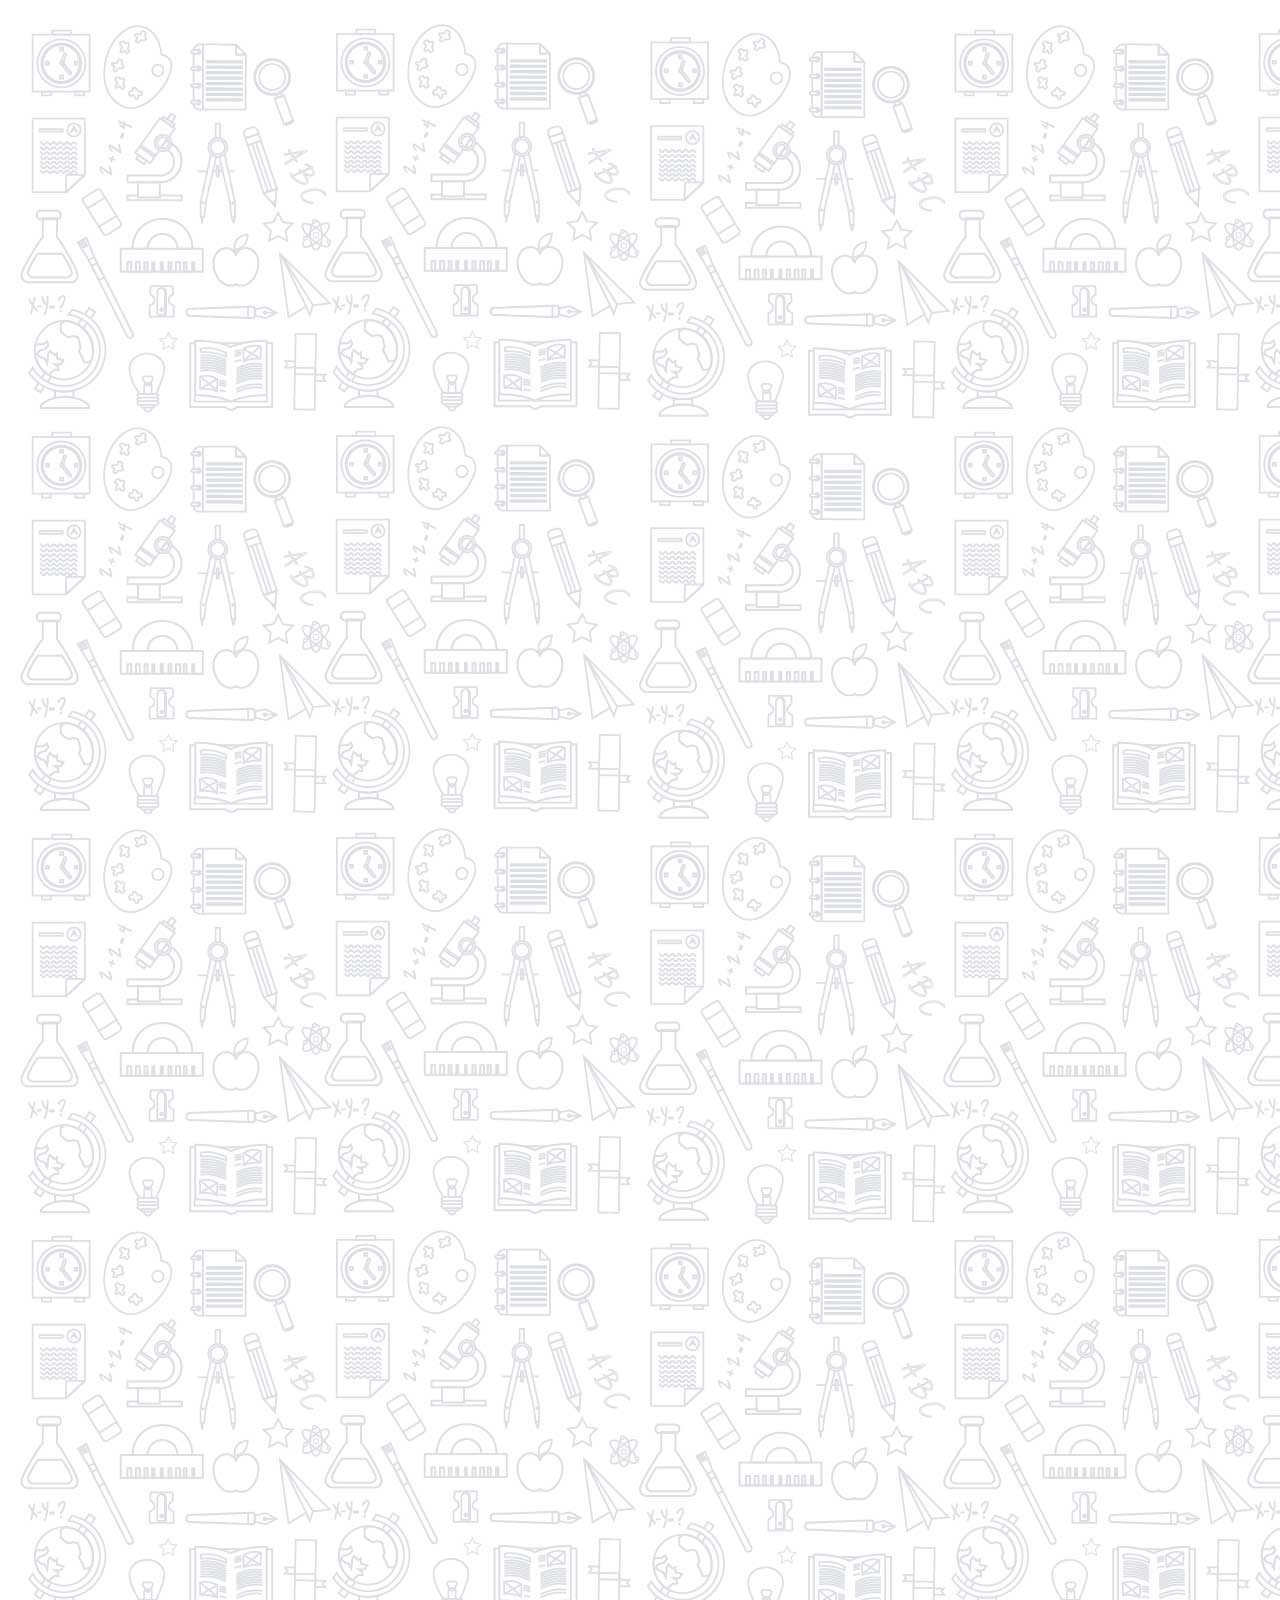
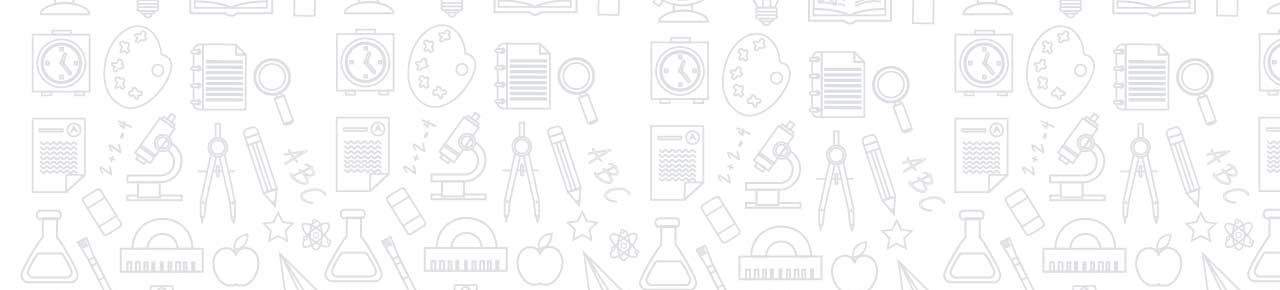
==== commit 5f356395: "BG Images for all other pages." ====
--- a/about.html
+++ b/about.html
@@ -16,7 +16,7 @@
             <link href="css/style.css" rel="stylesheet" type="text/css"/>     
       <title>Lions Club School</title>
   </head>
-<body class="animsition" style="background-image: url('LIONSCHOOLWEBSITE.png')">
+<body class="animsition" style="background-image: url('LIONSCHOOLWEBSITE.jpg')">
 	<header>
 	  <div class="container">
 		  <div class="logo">
@@ -281,4 +281,4 @@
 <script src="js/idangerous.swiper.min.js"></script>
 <script src="js/all.js"></script>
 </body>
-</html>	+</html>	
--- a/css/style.css
+++ b/css/style.css
@@ -119,7 +119,7 @@
 
 /*---header---*/
 
-header {/*position: fixed;*/ left: 0px; top: 0px; height: 130px; width: 100%; text-align: center; z-index: 5060; transition:all .2s ease-out;-webkit-transition:all .2s ease-out;-moz-transition:all .2s ease-out;-ms-transition:all .2s ease-out;}
+header {/*position: fixed;*/ left: 0px; top: 0px; height: 250px; width: 100%; text-align: center; z-index: 5060; transition:all .2s ease-out;-webkit-transition:all .2s ease-out;-moz-transition:all .2s ease-out;-ms-transition:all .2s ease-out;}
 header.fix {background:#fff; height: 75px;}
 nav {position: absolute; right: 50%; top: 0px; padding-top: 90px; transform: translateX(50%);-webkit-transform: translateX(50%);-moz-transform: translateX(50%);-ms-transform: translateX(50%); transition:all .2s ease-out;-webkit-transition:all .2s ease-out;-moz-transition:all .2s ease-out;-ms-transition:all .2s ease-out;} 
 nav > ul > li {position: relative; float: left; margin: 0px 21px; font-size: 14px; font-weight: 400; line-height: 16px; text-transform: uppercase;}
@@ -191,7 +191,8 @@
 /* 02 - HOME */
 /*-------------------------------------------------------------------------------------------------------------------------------*/
 
-.main-wrapp {position: relative; width: 100%; padding: 180px 0px 40px; overflow: hidden;}
+/*.main-wrapp {position: relative; width: 100%; padding: 180px 0px 40px; overflow: hidden;}*/
+.main-wrapp {position: relative; width: 100%; padding: 0px 0px 40px; overflow: hidden;} /*Anil Commented this for nav links*/
 .padd-80 {padding-bottom: 80px; position: relative; width: 100%;}
 .padd-120 {padding-bottom: 120px;}
 .padd-80:last-child {padding-bottom: 0px;}
@@ -809,7 +810,7 @@
 	}
 	.homepage-reg-title p {font-size: 68px;line-height: 65px;}
 	.main-wrapp {
-		padding-top: 130px !important;
+		/*padding-top: 130px !important; Commented this for nav links*/
 	}
 	.menu ul {background: #fbd40b;}
 	nav {padding-top: 200px;}
@@ -1181,4 +1182,7 @@
 	letter-spacing: 0.8px;
 	border: none;
 	padding: 8px;
+}
+.main-wrapp {
+	padding-top: 0 !important;
 }